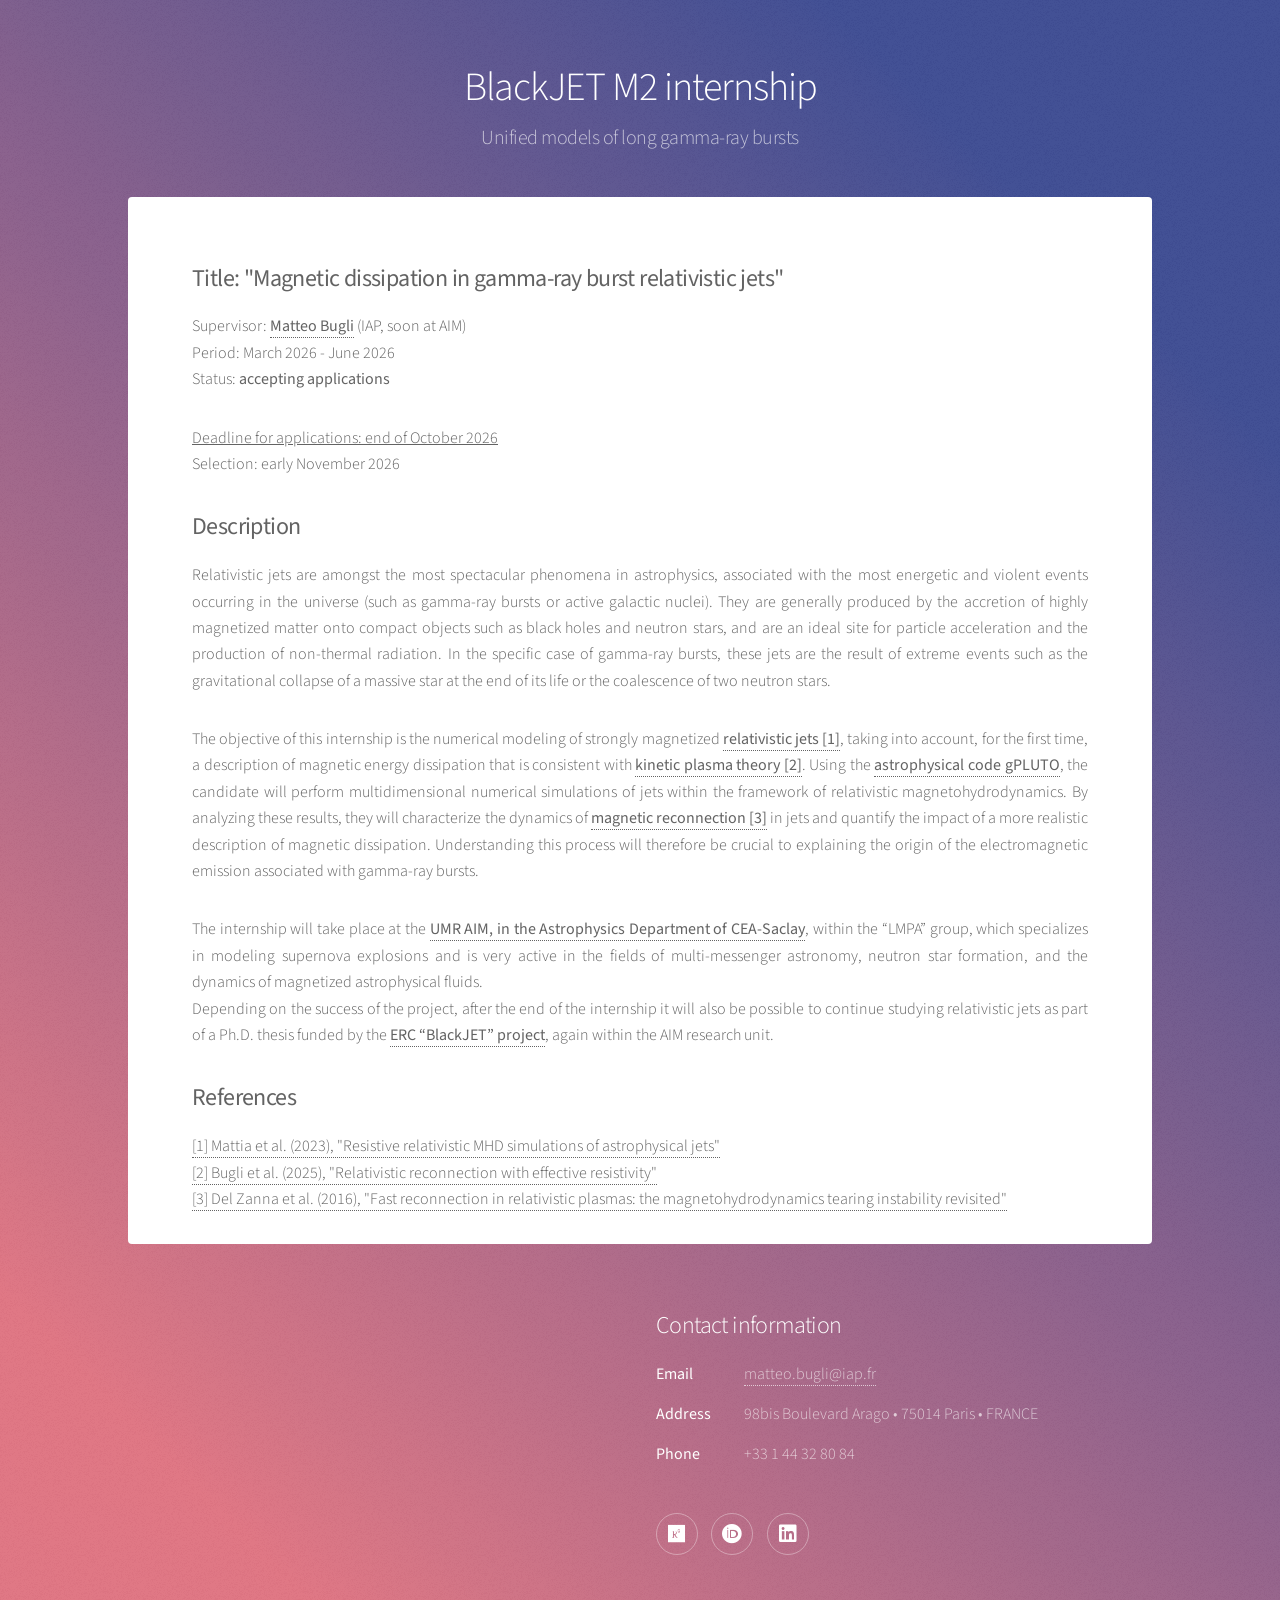
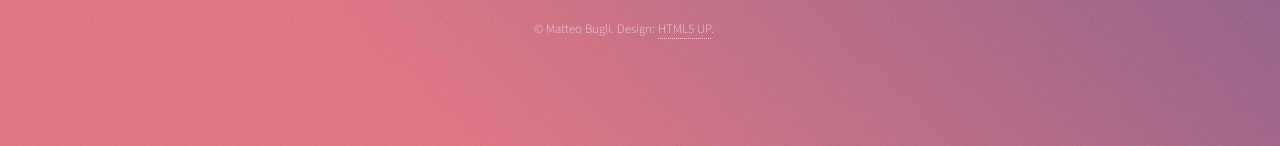
==== master-m2.html @ 0e980d84 "Fixed url typo" ====
<!DOCTYPE HTML>
<!--
	Stellar by HTML5 UP
	html5up.net | @ajlkn
	Free for personal and commercial use under the CCA 3.0 license (html5up.net/license)
-->
<html>
	<head>
		<title>BlackJET M2 internship</title>
		<meta charset="utf-8" />
		<meta name="viewport" content="width=device-width, initial-scale=1, user-scalable=no" />
		<link rel="stylesheet" href="assets/css/main.css" />
		<noscript><link rel="stylesheet" href="assets/css/noscript.css" /></noscript>
	</head>
	<body class="is-preload">

		<!-- Wrapper -->
			<div id="wrapper">

				<!-- Header -->
					<header id="header">
						<h1>BlackJET M2 internship</h1>
						<p>Unified models of long gamma-ray bursts</p>
					</header>

				<!-- Main -->
					<div id="main">

						<!-- Content -->
							<section id="content" class="main">
								<span class="image main"><img src="images/pic04.jpg" alt="" /></span>
                                <h2><b>Title: "Magnetic dissipation in gamma-ray burst relativistic jets"</b></h2>

                                <p>Supervisor: <a href="https://matteobugli.github.io"><b>Matteo Bugli</b></a> (IAP, soon at AIM)<br>
                                Period: March 2026 - June 2026<br>
                                Status: <b>accepting applications</b></p>

                                <p><u>Deadline for applications: end of October 2026</u> <br>
                                Selection: early November 2026</p>

                                <h2><b>Description</b></h2>
								<p align="justify">Relativistic jets are amongst the most spectacular phenomena in astrophysics, associated with the most energetic and violent events occurring in the universe (such as gamma-ray bursts or active galactic nuclei).
They are generally produced by the accretion of highly magnetized matter onto compact objects such as black holes and neutron stars, and are an ideal site for particle acceleration and the production of non-thermal radiation.
In the specific case of gamma-ray bursts, these jets are the result of extreme events such as the gravitational collapse of a massive star at the end of its life or the coalescence of two neutron stars.</p>
 
                                <p align="justify">The objective of this internship is the numerical modeling of strongly magnetized <a href="#references"><b>relativistic jets [1]</b></a>, taking into account, for the first time, a description of magnetic energy dissipation that is consistent with <a href="#references"><b>kinetic plasma theory [2]</b></a>.
                                Using the <a href="https://plutocode.ph.unito.it/pluto-gpu.html"><b>astrophysical code gPLUTO</b></a>, the candidate will perform multidimensional numerical simulations of jets within the framework of relativistic magnetohydrodynamics. By analyzing these results, they will characterize the dynamics of <a href="#references"><b>magnetic reconnection [3]</b></a> in jets and quantify the impact of a more realistic description of magnetic dissipation. Understanding this process will therefore be crucial to explaining the origin of the electromagnetic emission associated with gamma-ray bursts.<p>
 
                                <p align="justify"> The internship will take place at the <a href="https://irfu.cea.fr/en/dap/"><b>UMR AIM, in the Astrophysics Department of CEA-Saclay</b></a>, within the “LMPA” group, which specializes in modeling supernova explosions and is very active in the fields of multi-messenger astronomy, neutron star formation, and the dynamics of magnetized astrophysical fluids.<br>
                                Depending on the success of the project, after the end of the internship it will also be possible to continue studying relativistic jets as part of a Ph.D. thesis funded by the <a href="https://irfu.cea.fr/en/Phocea/Vie_des_labos/Ast/ast.php?id_ast=5415"><b>ERC “BlackJET” project</b></a>, again within the AIM research unit.</p>

                                <h2 id="references"><b>References</b></h2>
                                <a id="jets" href="https://www.aanda.org/articles/aa/pdf/2023/11/aa47126-23.pdf">[1] Mattia et al. (2023), "Resistive relativistic MHD simulations of astrophysical jets"</a><br>
                                <a id="plasma" href="https://www.aanda.org/articles/aa/pdf/2025/01/aa52277-24.pdf">[2] Bugli et al. (2025), "Relativistic reconnection with effective resistivity"</a><br>
                                <a id="reconnection" href="https://academic.oup.com/mnras/article/460/4/3753/2609141?login=false">[3] Del Zanna et al. (2016), "Fast reconnection in relativistic plasmas: the magnetohydrodynamics tearing instability revisited"</a><br>
							</section>


					</div>

				<!-- Footer -->
					<footer id="footer">
						<section>
						</section>
						<section>
							<h2>Contact information</h2>
							<dl class="alt">
								<dt>Email</dt>
								<dd><a href="mailto:matteo.bugli@iap.fr">matteo.bugli@iap.fr</a></dd>
								<dt>Address</dt>
								<dd> 98bis Boulevard Arago &bull; 75014 Paris &bull; FRANCE</dd>
								<dt>Phone</dt>
								<dd>+33 1 44 32 80 84</dd>
							</dl>
							<ul class="icons">
								<li><a href="https://www.researchgate.net/profile/Matteo-Bugli?ev=hdr_xprf" class="icon brands fa-researchgate alt"><span class="label">Research Gate</span></a></li>
								<li><a href="https://orcid.org/0000-0002-7834-0422" class="icon brands fa-orcid alt"><span class="label">Orcid</span></a></li>
								<li><a href="https://www.linkedin.com/in/matteo-bugli-8196713a/" class="icon brands fa-linkedin alt"><span class="label">LinkedIn</span></a></li>
							</ul>
						</section>
						<p class="copyright">&copy; Matteo Bugli. Design: <a href="https://html5up.net">HTML5 UP</a>.</p>
					</footer>

			</div>

		<!-- Scripts -->
			<script src="assets/js/jquery.min.js"></script>
			<script src="assets/js/jquery.scrollex.min.js"></script>
			<script src="assets/js/jquery.scrolly.min.js"></script>
			<script src="assets/js/browser.min.js"></script>
			<script src="assets/js/breakpoints.min.js"></script>
			<script src="assets/js/util.js"></script>
			<script src="assets/js/main.js"></script>

	</body>
</html>
---- assets/css/main.css ----
@import url(fontawesome-all.min.css);
@import 'https://fonts.googleapis.com/css?family=Source+Sans+Pro:300,400';

/*
	Stellar by HTML5 UP
	html5up.net | @ajlkn
	Free for personal and commercial use under the CCA 3.0 license (html5up.net/license)
*/

html, body, div, span, applet, object,
iframe, h1, h2, h3, h4, h5, h6, p, blockquote,
pre, a, abbr, acronym, address, big, cite,
code, del, dfn, em, img, ins, kbd, q, s, samp,
small, strike, strong, sub, sup, tt, var, b,
u, i, center, dl, dt, dd, ol, ul, li, fieldset,
form, label, legend, table, caption, tbody,
tfoot, thead, tr, th, td, article, aside,
canvas, details, embed, figure, figcaption,
footer, header, hgroup, menu, nav, output, ruby,
section, summary, time, mark, audio, video {
	margin: 0;
	padding: 0;
	border: 0;
	font-size: 100%;
	font: inherit;
	vertical-align: baseline;}

article, aside, details, figcaption, figure,
footer, header, hgroup, menu, nav, section {
	display: block;}

body {
	line-height: 1;
}

ol, ul {
	list-style: none;
}

blockquote, q {
	quotes: none;
}

	blockquote:before, blockquote:after, q:before, q:after {
		content: '';
		content: none;
	}

table {
	border-collapse: collapse;
	border-spacing: 0;
}

body {
	-webkit-text-size-adjust: none;
}

mark {
	background-color: transparent;
	color: inherit;
}

input::-moz-focus-inner {
	border: 0;
	padding: 0;
}

input, select, textarea {
	-moz-appearance: none;
	-webkit-appearance: none;
	-ms-appearance: none;
	appearance: none;
}

/* Basic */

	@-ms-viewport {
		width: device-width;
	}

	body {
		-ms-overflow-style: scrollbar;
	}

	@media screen and (max-width: 480px) {

		html, body {
			min-width: 320px;
		}

	}

	html {
		box-sizing: border-box;
	}

	*, *:before, *:after {
		box-sizing: inherit;
	}

	body {
		background-color: #935d8c;
		background-image: url("images/overlay.png"), -moz-linear-gradient(45deg, #e37682 15%, #3f4d93 85%);
		background-image: url("images/overlay.png"), -webkit-linear-gradient(45deg, #e37682 15%, #3f4d93 85%);
		background-image: url("images/overlay.png"), -ms-linear-gradient(45deg, #e37682 15%, #3f4d93 85%);
		background-image: url("images/overlay.png"), linear-gradient(45deg, #e37682 15%, #3f4d93 85%);
	}

		body.is-preload *, body.is-preload *:before, body.is-preload *:after {
			-moz-animation: none !important;
			-webkit-animation: none !important;
			-ms-animation: none !important;
			animation: none !important;
			-moz-transition: none !important;
			-webkit-transition: none !important;
			-ms-transition: none !important;
			transition: none !important;
		}

/* Type */

	body {
		background-color: #935d8c;
		color: rgba(255, 255, 255, 0.65);
	}

	body, input, select, textarea {
		font-family: "Source Sans Pro", Helvetica, sans-serif;
		font-size: 17pt;
		font-weight: 300;
		line-height: 1.65;
	}

		@media screen and (max-width: 1680px) {

			body, input, select, textarea {
				font-size: 14pt;
			}

		}

		@media screen and (max-width: 1280px) {

			body, input, select, textarea {
				font-size: 12pt;
			}

		}

		@media screen and (max-width: 360px) {

			body, input, select, textarea {
				font-size: 11pt;
			}

		}

	a {
		-moz-transition: color 0.2s ease, border-bottom 0.2s ease;
		-webkit-transition: color 0.2s ease, border-bottom 0.2s ease;
		-ms-transition: color 0.2s ease, border-bottom 0.2s ease;
		transition: color 0.2s ease, border-bottom 0.2s ease;
		text-decoration: none;
		border-bottom: dotted 1px;
		color: inherit;
	}

		a:hover {
			border-bottom-color: transparent;
		}

	strong, b {
		font-weight: 400;
	}

	em, i {
		font-style: italic;
	}

	p {
		margin: 0 0 2em 0;
	}

		p.content {
			-moz-columns: 20em 2;
			-webkit-columns: 20em 2;
			-ms-columns: 20em 2;
			columns: 20em 2;
			-moz-column-gap: 2em;
			-webkit-column-gap: 2em;
			-ms-column-gap: 2em;
			column-gap: 2em;
			text-align: justify;
		}

	h1, h2, h3, h4, h5, h6 {
		font-weight: 300;
		line-height: 1.5;
		margin: 0 0 0.7em 0;
		letter-spacing: -0.025em;
	}

		h1 a, h2 a, h3 a, h4 a, h5 a, h6 a {
			color: inherit;
			text-decoration: none;
		}

	h1 {
		font-size: 2.5em;
		line-height: 1.2;
	}

	h2 {
		font-size: 1.5em;
	}

	h3 {
		font-size: 1.25em;
	}

	h4 {
		font-size: 1.1em;
	}

	h5 {
		font-size: 0.9em;
	}

	h6 {
		font-size: 0.7em;
	}

	@media screen and (max-width: 736px) {

		h1 {
			font-size: 2em;
		}

	}

	sub {
		font-size: 0.8em;
		position: relative;
		top: 0.5em;
	}

	sup {
		font-size: 0.8em;
		position: relative;
		top: -0.5em;
	}

	blockquote {
		border-left: solid 4px;
		font-style: italic;
		margin: 0 0 2em 0;
		padding: 0.5em 0 0.5em 2em;
	}

	code {
		border-radius: 8px;
		border: solid 1px;
		font-family: "Courier New", monospace;
		font-size: 0.9em;
		margin: 0 0.25em;
		padding: 0.25em 0.65em;
	}

	pre {
		-webkit-overflow-scrolling: touch;
		font-family: "Courier New", monospace;
		font-size: 0.9em;
		margin: 0 0 2em 0;
	}

		pre code {
			display: block;
			line-height: 1.75;
			padding: 1em 1.5em;
			overflow-x: auto;
		}

	hr {
		border: 0;
		border-bottom: solid 1px;
		margin: 2em 0;
	}

		hr.major {
			margin: 3em 0;
		}

	.align-left {
		text-align: left;
	}

	.align-center {
		text-align: center;
	}

	.align-right {
		text-align: right;
	}

	input, select, textarea {
		color: #ffffff;
	}

	a:hover {
		color: #ffffff;
	}

	strong, b {
		color: #ffffff;
	}

	h1, h2, h3, h4, h5, h6 {
		color: #ffffff;
	}

	blockquote {
		border-left-color: rgba(255, 255, 255, 0.35);
	}

	code {
		background: rgba(255, 255, 255, 0.075);
		border-color: rgba(255, 255, 255, 0.35);
	}

	hr {
		border-bottom-color: rgba(255, 255, 255, 0.35);
	}

/* Row */

	.row {
		display: flex;
		flex-wrap: wrap;
		box-sizing: border-box;
		align-items: stretch;
	}

		.row > * {
			box-sizing: border-box;
		}

		.row.gtr-uniform > * > :last-child {
			margin-bottom: 0;
		}

		.row.aln-left {
			justify-content: flex-start;
		}

		.row.aln-center {
			justify-content: center;
		}

		.row.aln-right {
			justify-content: flex-end;
		}

		.row.aln-top {
			align-items: flex-start;
		}

		.row.aln-middle {
			align-items: center;
		}

		.row.aln-bottom {
			align-items: flex-end;
		}

		.row > .imp {
			order: -1;
		}

		.row > .col-1 {
			width: 8.33333%;
		}

		.row > .off-1 {
			margin-left: 8.33333%;
		}

		.row > .col-2 {
			width: 16.66667%;
		}

		.row > .off-2 {
			margin-left: 16.66667%;
		}

		.row > .col-3 {
			width: 25%;
		}

		.row > .off-3 {
			margin-left: 25%;
		}

		.row > .col-4 {
			width: 33.33333%;
		}

		.row > .off-4 {
			margin-left: 33.33333%;
		}

		.row > .col-5 {
			width: 41.66667%;
		}

		.row > .off-5 {
			margin-left: 41.66667%;
		}

		.row > .col-6 {
			width: 50%;
		}

		.row > .off-6 {
			margin-left: 50%;
		}

		.row > .col-7 {
			width: 58.33333%;
		}

		.row > .off-7 {
			margin-left: 58.33333%;
		}

		.row > .col-8 {
			width: 66.66667%;
		}

		.row > .off-8 {
			margin-left: 66.66667%;
		}

		.row > .col-9 {
			width: 75%;
		}

		.row > .off-9 {
			margin-left: 75%;
		}

		.row > .col-10 {
			width: 83.33333%;
		}

		.row > .off-10 {
			margin-left: 83.33333%;
		}

		.row > .col-11 {
			width: 91.66667%;
		}

		.row > .off-11 {
			margin-left: 91.66667%;
		}

		.row > .col-12 {
			width: 100%;
		}

		.row > .off-12 {
			margin-left: 100%;
		}

		.row.gtr-0 {
			margin-top: 0;
			margin-left: 0em;
		}

			.row.gtr-0 > * {
				padding: 0 0 0 0em;
			}

			.row.gtr-0.gtr-uniform {
				margin-top: 0em;
			}

				.row.gtr-0.gtr-uniform > * {
					padding-top: 0em;
				}

		.row.gtr-25 {
			margin-top: 0;
			margin-left: -0.375em;
		}

			.row.gtr-25 > * {
				padding: 0 0 0 0.375em;
			}

			.row.gtr-25.gtr-uniform {
				margin-top: -0.375em;
			}

				.row.gtr-25.gtr-uniform > * {
					padding-top: 0.375em;
				}

		.row.gtr-50 {
			margin-top: 0;
			margin-left: -0.75em;
		}

			.row.gtr-50 > * {
				padding: 0 0 0 0.75em;
			}

			.row.gtr-50.gtr-uniform {
				margin-top: -0.75em;
			}

				.row.gtr-50.gtr-uniform > * {
					padding-top: 0.75em;
				}

		.row {
			margin-top: 0;
			margin-left: -1.5em;
		}

			.row > * {
				padding: 0 0 0 1.5em;
			}

			.row.gtr-uniform {
				margin-top: -1.5em;
			}

				.row.gtr-uniform > * {
					padding-top: 1.5em;
				}

		.row.gtr-150 {
			margin-top: 0;
			margin-left: -2.25em;
		}

			.row.gtr-150 > * {
				padding: 0 0 0 2.25em;
			}

			.row.gtr-150.gtr-uniform {
				margin-top: -2.25em;
			}

				.row.gtr-150.gtr-uniform > * {
					padding-top: 2.25em;
				}

		.row.gtr-200 {
			margin-top: 0;
			margin-left: -3em;
		}

			.row.gtr-200 > * {
				padding: 0 0 0 3em;
			}

			.row.gtr-200.gtr-uniform {
				margin-top: -3em;
			}

				.row.gtr-200.gtr-uniform > * {
					padding-top: 3em;
				}

		@media screen and (max-width: 1680px) {

			.row {
				display: flex;
				flex-wrap: wrap;
				box-sizing: border-box;
				align-items: stretch;
			}

				.row > * {
					box-sizing: border-box;
				}

				.row.gtr-uniform > * > :last-child {
					margin-bottom: 0;
				}

				.row.aln-left {
					justify-content: flex-start;
				}

				.row.aln-center {
					justify-content: center;
				}

				.row.aln-right {
					justify-content: flex-end;
				}

				.row.aln-top {
					align-items: flex-start;
				}

				.row.aln-middle {
					align-items: center;
				}

				.row.aln-bottom {
					align-items: flex-end;
				}

				.row > .imp-xlarge {
					order: -1;
				}

				.row > .col-1-xlarge {
					width: 8.33333%;
				}

				.row > .off-1-xlarge {
					margin-left: 8.33333%;
				}

				.row > .col-2-xlarge {
					width: 16.66667%;
				}

				.row > .off-2-xlarge {
					margin-left: 16.66667%;
				}

				.row > .col-3-xlarge {
					width: 25%;
				}

				.row > .off-3-xlarge {
					margin-left: 25%;
				}

				.row > .col-4-xlarge {
					width: 33.33333%;
				}

				.row > .off-4-xlarge {
					margin-left: 33.33333%;
				}

				.row > .col-5-xlarge {
					width: 41.66667%;
				}

				.row > .off-5-xlarge {
					margin-left: 41.66667%;
				}

				.row > .col-6-xlarge {
					width: 50%;
				}

				.row > .off-6-xlarge {
					margin-left: 50%;
				}

				.row > .col-7-xlarge {
					width: 58.33333%;
				}

				.row > .off-7-xlarge {
					margin-left: 58.33333%;
				}

				.row > .col-8-xlarge {
					width: 66.66667%;
				}

				.row > .off-8-xlarge {
					margin-left: 66.66667%;
				}

				.row > .col-9-xlarge {
					width: 75%;
				}

				.row > .off-9-xlarge {
					margin-left: 75%;
				}

				.row > .col-10-xlarge {
					width: 83.33333%;
				}

				.row > .off-10-xlarge {
					margin-left: 83.33333%;
				}

				.row > .col-11-xlarge {
					width: 91.66667%;
				}

				.row > .off-11-xlarge {
					margin-left: 91.66667%;
				}

				.row > .col-12-xlarge {
					width: 100%;
				}

				.row > .off-12-xlarge {
					margin-left: 100%;
				}

				.row.gtr-0 {
					margin-top: 0;
					margin-left: 0em;
				}

					.row.gtr-0 > * {
						padding: 0 0 0 0em;
					}

					.row.gtr-0.gtr-uniform {
						margin-top: 0em;
					}

						.row.gtr-0.gtr-uniform > * {
							padding-top: 0em;
						}

				.row.gtr-25 {
					margin-top: 0;
					margin-left: -0.375em;
				}

					.row.gtr-25 > * {
						padding: 0 0 0 0.375em;
					}

					.row.gtr-25.gtr-uniform {
						margin-top: -0.375em;
					}

						.row.gtr-25.gtr-uniform > * {
							padding-top: 0.375em;
						}

				.row.gtr-50 {
					margin-top: 0;
					margin-left: -0.75em;
				}

					.row.gtr-50 > * {
						padding: 0 0 0 0.75em;
					}

					.row.gtr-50.gtr-uniform {
						margin-top: -0.75em;
					}

						.row.gtr-50.gtr-uniform > * {
							padding-top: 0.75em;
						}

				.row {
					margin-top: 0;
					margin-left: -1.5em;
				}

					.row > * {
						padding: 0 0 0 1.5em;
					}

					.row.gtr-uniform {
						margin-top: -1.5em;
					}

						.row.gtr-uniform > * {
							padding-top: 1.5em;
						}

				.row.gtr-150 {
					margin-top: 0;
					margin-left: -2.25em;
				}

					.row.gtr-150 > * {
						padding: 0 0 0 2.25em;
					}

					.row.gtr-150.gtr-uniform {
						margin-top: -2.25em;
					}

						.row.gtr-150.gtr-uniform > * {
							padding-top: 2.25em;
						}

				.row.gtr-200 {
					margin-top: 0;
					margin-left: -3em;
				}

					.row.gtr-200 > * {
						padding: 0 0 0 3em;
					}

					.row.gtr-200.gtr-uniform {
						margin-top: -3em;
					}

						.row.gtr-200.gtr-uniform > * {
							padding-top: 3em;
						}

		}

		@media screen and (max-width: 1280px) {

			.row {
				display: flex;
				flex-wrap: wrap;
				box-sizing: border-box;
				align-items: stretch;
			}

				.row > * {
					box-sizing: border-box;
				}

				.row.gtr-uniform > * > :last-child {
					margin-bottom: 0;
				}

				.row.aln-left {
					justify-content: flex-start;
				}

				.row.aln-center {
					justify-content: center;
				}

				.row.aln-right {
					justify-content: flex-end;
				}

				.row.aln-top {
					align-items: flex-start;
				}

				.row.aln-middle {
					align-items: center;
				}

				.row.aln-bottom {
					align-items: flex-end;
				}

				.row > .imp-large {
					order: -1;
				}

				.row > .col-1-large {
					width: 8.33333%;
				}

				.row > .off-1-large {
					margin-left: 8.33333%;
				}

				.row > .col-2-large {
					width: 16.66667%;
				}

				.row > .off-2-large {
					margin-left: 16.66667%;
				}

				.row > .col-3-large {
					width: 25%;
				}

				.row > .off-3-large {
					margin-left: 25%;
				}

				.row > .col-4-large {
					width: 33.33333%;
				}

				.row > .off-4-large {
					margin-left: 33.33333%;
				}

				.row > .col-5-large {
					width: 41.66667%;
				}

				.row > .off-5-large {
					margin-left: 41.66667%;
				}

				.row > .col-6-large {
					width: 50%;
				}

				.row > .off-6-large {
					margin-left: 50%;
				}

				.row > .col-7-large {
					width: 58.33333%;
				}

				.row > .off-7-large {
					margin-left: 58.33333%;
				}

				.row > .col-8-large {
					width: 66.66667%;
				}

				.row > .off-8-large {
					margin-left: 66.66667%;
				}

				.row > .col-9-large {
					width: 75%;
				}

				.row > .off-9-large {
					margin-left: 75%;
				}

				.row > .col-10-large {
					width: 83.33333%;
				}

				.row > .off-10-large {
					margin-left: 83.33333%;
				}

				.row > .col-11-large {
					width: 91.66667%;
				}

				.row > .off-11-large {
					margin-left: 91.66667%;
				}

				.row > .col-12-large {
					width: 100%;
				}

				.row > .off-12-large {
					margin-left: 100%;
				}

				.row.gtr-0 {
					margin-top: 0;
					margin-left: 0em;
				}

					.row.gtr-0 > * {
						padding: 0 0 0 0em;
					}

					.row.gtr-0.gtr-uniform {
						margin-top: 0em;
					}

						.row.gtr-0.gtr-uniform > * {
							padding-top: 0em;
						}

				.row.gtr-25 {
					margin-top: 0;
					margin-left: -0.375em;
				}

					.row.gtr-25 > * {
						padding: 0 0 0 0.375em;
					}

					.row.gtr-25.gtr-uniform {
						margin-top: -0.375em;
					}

						.row.gtr-25.gtr-uniform > * {
							padding-top: 0.375em;
						}

				.row.gtr-50 {
					margin-top: 0;
					margin-left: -0.75em;
				}

					.row.gtr-50 > * {
						padding: 0 0 0 0.75em;
					}

					.row.gtr-50.gtr-uniform {
						margin-top: -0.75em;
					}

						.row.gtr-50.gtr-uniform > * {
							padding-top: 0.75em;
						}

				.row {
					margin-top: 0;
					margin-left: -1.5em;
				}

					.row > * {
						padding: 0 0 0 1.5em;
					}

					.row.gtr-uniform {
						margin-top: -1.5em;
					}

						.row.gtr-uniform > * {
							padding-top: 1.5em;
						}

				.row.gtr-150 {
					margin-top: 0;
					margin-left: -2.25em;
				}

					.row.gtr-150 > * {
						padding: 0 0 0 2.25em;
					}

					.row.gtr-150.gtr-uniform {
						margin-top: -2.25em;
					}

						.row.gtr-150.gtr-uniform > * {
							padding-top: 2.25em;
						}

				.row.gtr-200 {
					margin-top: 0;
					margin-left: -3em;
				}

					.row.gtr-200 > * {
						padding: 0 0 0 3em;
					}

					.row.gtr-200.gtr-uniform {
						margin-top: -3em;
					}

						.row.gtr-200.gtr-uniform > * {
							padding-top: 3em;
						}

		}

		@media screen and (max-width: 980px) {

			.row {
				display: flex;
				flex-wrap: wrap;
				box-sizing: border-box;
				align-items: stretch;
			}

				.row > * {
					box-sizing: border-box;
				}

				.row.gtr-uniform > * > :last-child {
					margin-bottom: 0;
				}

				.row.aln-left {
					justify-content: flex-start;
				}

				.row.aln-center {
					justify-content: center;
				}

				.row.aln-right {
					justify-content: flex-end;
				}

				.row.aln-top {
					align-items: flex-start;
				}

				.row.aln-middle {
					align-items: center;
				}

				.row.aln-bottom {
					align-items: flex-end;
				}

				.row > .imp-medium {
					order: -1;
				}

				.row > .col-1-medium {
					width: 8.33333%;
				}

				.row > .off-1-medium {
					margin-left: 8.33333%;
				}

				.row > .col-2-medium {
					width: 16.66667%;
				}

				.row > .off-2-medium {
					margin-left: 16.66667%;
				}

				.row > .col-3-medium {
					width: 25%;
				}

				.row > .off-3-medium {
					margin-left: 25%;
				}

				.row > .col-4-medium {
					width: 33.33333%;
				}

				.row > .off-4-medium {
					margin-left: 33.33333%;
				}

				.row > .col-5-medium {
					width: 41.66667%;
				}

				.row > .off-5-medium {
					margin-left: 41.66667%;
				}

				.row > .col-6-medium {
					width: 50%;
				}

				.row > .off-6-medium {
					margin-left: 50%;
				}

				.row > .col-7-medium {
					width: 58.33333%;
				}

				.row > .off-7-medium {
					margin-left: 58.33333%;
				}

				.row > .col-8-medium {
					width: 66.66667%;
				}

				.row > .off-8-medium {
					margin-left: 66.66667%;
				}

				.row > .col-9-medium {
					width: 75%;
				}

				.row > .off-9-medium {
					margin-left: 75%;
				}

				.row > .col-10-medium {
					width: 83.33333%;
				}

				.row > .off-10-medium {
					margin-left: 83.33333%;
				}

				.row > .col-11-medium {
					width: 91.66667%;
				}

				.row > .off-11-medium {
					margin-left: 91.66667%;
				}

				.row > .col-12-medium {
					width: 100%;
				}

				.row > .off-12-medium {
					margin-left: 100%;
				}

				.row.gtr-0 {
					margin-top: 0;
					margin-left: 0em;
				}

					.row.gtr-0 > * {
						padding: 0 0 0 0em;
					}

					.row.gtr-0.gtr-uniform {
						margin-top: 0em;
					}

						.row.gtr-0.gtr-uniform > * {
							padding-top: 0em;
						}

				.row.gtr-25 {
					margin-top: 0;
					margin-left: -0.375em;
				}

					.row.gtr-25 > * {
						padding: 0 0 0 0.375em;
					}

					.row.gtr-25.gtr-uniform {
						margin-top: -0.375em;
					}

						.row.gtr-25.gtr-uniform > * {
							padding-top: 0.375em;
						}

				.row.gtr-50 {
					margin-top: 0;
					margin-left: -0.75em;
				}

					.row.gtr-50 > * {
						padding: 0 0 0 0.75em;
					}

					.row.gtr-50.gtr-uniform {
						margin-top: -0.75em;
					}

						.row.gtr-50.gtr-uniform > * {
							padding-top: 0.75em;
						}

				.row {
					margin-top: 0;
					margin-left: -1.5em;
				}

					.row > * {
						padding: 0 0 0 1.5em;
					}

					.row.gtr-uniform {
						margin-top: -1.5em;
					}

						.row.gtr-uniform > * {
							padding-top: 1.5em;
						}

				.row.gtr-150 {
					margin-top: 0;
					margin-left: -2.25em;
				}

					.row.gtr-150 > * {
						padding: 0 0 0 2.25em;
					}

					.row.gtr-150.gtr-uniform {
						margin-top: -2.25em;
					}

						.row.gtr-150.gtr-uniform > * {
							padding-top: 2.25em;
						}

				.row.gtr-200 {
					margin-top: 0;
					margin-left: -3em;
				}

					.row.gtr-200 > * {
						padding: 0 0 0 3em;
					}

					.row.gtr-200.gtr-uniform {
						margin-top: -3em;
					}

						.row.gtr-200.gtr-uniform > * {
							padding-top: 3em;
						}

		}

		@media screen and (max-width: 736px) {

			.row {
				display: flex;
				flex-wrap: wrap;
				box-sizing: border-box;
				align-items: stretch;
			}

				.row > * {
					box-sizing: border-box;
				}

				.row.gtr-uniform > * > :last-child {
					margin-bottom: 0;
				}

				.row.aln-left {
					justify-content: flex-start;
				}

				.row.aln-center {
					justify-content: center;
				}

				.row.aln-right {
					justify-content: flex-end;
				}

				.row.aln-top {
					align-items: flex-start;
				}

				.row.aln-middle {
					align-items: center;
				}

				.row.aln-bottom {
					align-items: flex-end;
				}

				.row > .imp-small {
					order: -1;
				}

				.row > .col-1-small {
					width: 8.33333%;
				}

				.row > .off-1-small {
					margin-left: 8.33333%;
				}

				.row > .col-2-small {
					width: 16.66667%;
				}

				.row > .off-2-small {
					margin-left: 16.66667%;
				}

				.row > .col-3-small {
					width: 25%;
				}

				.row > .off-3-small {
					margin-left: 25%;
				}

				.row > .col-4-small {
					width: 33.33333%;
				}

				.row > .off-4-small {
					margin-left: 33.33333%;
				}

				.row > .col-5-small {
					width: 41.66667%;
				}

				.row > .off-5-small {
					margin-left: 41.66667%;
				}

				.row > .col-6-small {
					width: 50%;
				}

				.row > .off-6-small {
					margin-left: 50%;
				}

				.row > .col-7-small {
					width: 58.33333%;
				}

				.row > .off-7-small {
					margin-left: 58.33333%;
				}

				.row > .col-8-small {
					width: 66.66667%;
				}

				.row > .off-8-small {
					margin-left: 66.66667%;
				}

				.row > .col-9-small {
					width: 75%;
				}

				.row > .off-9-small {
					margin-left: 75%;
				}

				.row > .col-10-small {
					width: 83.33333%;
				}

				.row > .off-10-small {
					margin-left: 83.33333%;
				}

				.row > .col-11-small {
					width: 91.66667%;
				}

				.row > .off-11-small {
					margin-left: 91.66667%;
				}

				.row > .col-12-small {
					width: 100%;
				}

				.row > .off-12-small {
					margin-left: 100%;
				}

				.row.gtr-0 {
					margin-top: 0;
					margin-left: 0em;
				}

					.row.gtr-0 > * {
						padding: 0 0 0 0em;
					}

					.row.gtr-0.gtr-uniform {
						margin-top: 0em;
					}

						.row.gtr-0.gtr-uniform > * {
							padding-top: 0em;
						}

				.row.gtr-25 {
					margin-top: 0;
					margin-left: -0.25em;
				}

					.row.gtr-25 > * {
						padding: 0 0 0 0.25em;
					}

					.row.gtr-25.gtr-uniform {
						margin-top: -0.25em;
					}

						.row.gtr-25.gtr-uniform > * {
							padding-top: 0.25em;
						}

				.row.gtr-50 {
					margin-top: 0;
					margin-left: -0.5em;
				}

					.row.gtr-50 > * {
						padding: 0 0 0 0.5em;
					}

					.row.gtr-50.gtr-uniform {
						margin-top: -0.5em;
					}

						.row.gtr-50.gtr-uniform > * {
							padding-top: 0.5em;
						}

				.row {
					margin-top: 0;
					margin-left: -1em;
				}

					.row > * {
						padding: 0 0 0 1em;
					}

					.row.gtr-uniform {
						margin-top: -1em;
					}

						.row.gtr-uniform > * {
							padding-top: 1em;
						}

				.row.gtr-150 {
					margin-top: 0;
					margin-left: -1.5em;
				}

					.row.gtr-150 > * {
						padding: 0 0 0 1.5em;
					}

					.row.gtr-150.gtr-uniform {
						margin-top: -1.5em;
					}

						.row.gtr-150.gtr-uniform > * {
							padding-top: 1.5em;
						}

				.row.gtr-200 {
					margin-top: 0;
					margin-left: -2em;
				}

					.row.gtr-200 > * {
						padding: 0 0 0 2em;
					}

					.row.gtr-200.gtr-uniform {
						margin-top: -2em;
					}

						.row.gtr-200.gtr-uniform > * {
							padding-top: 2em;
						}

		}

		@media screen and (max-width: 480px) {

			.row {
				display: flex;
				flex-wrap: wrap;
				box-sizing: border-box;
				align-items: stretch;
			}

				.row > * {
					box-sizing: border-box;
				}

				.row.gtr-uniform > * > :last-child {
					margin-bottom: 0;
				}

				.row.aln-left {
					justify-content: flex-start;
				}

				.row.aln-center {
					justify-content: center;
				}

				.row.aln-right {
					justify-content: flex-end;
				}

				.row.aln-top {
					align-items: flex-start;
				}

				.row.aln-middle {
					align-items: center;
				}

				.row.aln-bottom {
					align-items: flex-end;
				}

				.row > .imp-xsmall {
					order: -1;
				}

				.row > .col-1-xsmall {
					width: 8.33333%;
				}

				.row > .off-1-xsmall {
					margin-left: 8.33333%;
				}

				.row > .col-2-xsmall {
					width: 16.66667%;
				}

				.row > .off-2-xsmall {
					margin-left: 16.66667%;
				}

				.row > .col-3-xsmall {
					width: 25%;
				}

				.row > .off-3-xsmall {
					margin-left: 25%;
				}

				.row > .col-4-xsmall {
					width: 33.33333%;
				}

				.row > .off-4-xsmall {
					margin-left: 33.33333%;
				}

				.row > .col-5-xsmall {
					width: 41.66667%;
				}

				.row > .off-5-xsmall {
					margin-left: 41.66667%;
				}

				.row > .col-6-xsmall {
					width: 50%;
				}

				.row > .off-6-xsmall {
					margin-left: 50%;
				}

				.row > .col-7-xsmall {
					width: 58.33333%;
				}

				.row > .off-7-xsmall {
					margin-left: 58.33333%;
				}

				.row > .col-8-xsmall {
					width: 66.66667%;
				}

				.row > .off-8-xsmall {
					margin-left: 66.66667%;
				}

				.row > .col-9-xsmall {
					width: 75%;
				}

				.row > .off-9-xsmall {
					margin-left: 75%;
				}

				.row > .col-10-xsmall {
					width: 83.33333%;
				}

				.row > .off-10-xsmall {
					margin-left: 83.33333%;
				}

				.row > .col-11-xsmall {
					width: 91.66667%;
				}

				.row > .off-11-xsmall {
					margin-left: 91.66667%;
				}

				.row > .col-12-xsmall {
					width: 100%;
				}

				.row > .off-12-xsmall {
					margin-left: 100%;
				}

				.row.gtr-0 {
					margin-top: 0;
					margin-left: 0em;
				}

					.row.gtr-0 > * {
						padding: 0 0 0 0em;
					}

					.row.gtr-0.gtr-uniform {
						margin-top: 0em;
					}

						.row.gtr-0.gtr-uniform > * {
							padding-top: 0em;
						}

				.row.gtr-25 {
					margin-top: 0;
					margin-left: -0.3125em;
				}

					.row.gtr-25 > * {
						padding: 0 0 0 0.3125em;
					}

					.row.gtr-25.gtr-uniform {
						margin-top: -0.3125em;
					}

						.row.gtr-25.gtr-uniform > * {
							padding-top: 0.3125em;
						}

				.row.gtr-50 {
					margin-top: 0;
					margin-left: -0.625em;
				}

					.row.gtr-50 > * {
						padding: 0 0 0 0.625em;
					}

					.row.gtr-50.gtr-uniform {
						margin-top: -0.625em;
					}

						.row.gtr-50.gtr-uniform > * {
							padding-top: 0.625em;
						}

				.row {
					margin-top: 0;
					margin-left: -1.25em;
				}

					.row > * {
						padding: 0 0 0 1.25em;
					}

					.row.gtr-uniform {
						margin-top: -1.25em;
					}

						.row.gtr-uniform > * {
							padding-top: 1.25em;
						}

				.row.gtr-150 {
					margin-top: 0;
					margin-left: -1.875em;
				}

					.row.gtr-150 > * {
						padding: 0 0 0 1.875em;
					}

					.row.gtr-150.gtr-uniform {
						margin-top: -1.875em;
					}

						.row.gtr-150.gtr-uniform > * {
							padding-top: 1.875em;
						}

				.row.gtr-200 {
					margin-top: 0;
					margin-left: -2.5em;
				}

					.row.gtr-200 > * {
						padding: 0 0 0 2.5em;
					}

					.row.gtr-200.gtr-uniform {
						margin-top: -2.5em;
					}

						.row.gtr-200.gtr-uniform > * {
							padding-top: 2.5em;
						}

		}

/* Box */

	.box {
		border-radius: 8px;
		border: solid;
		margin-bottom: 2em;
		padding: 1.5em;
	}

		.box > :last-child,
		.box > :last-child > :last-child,
		.box > :last-child > :last-child > :last-child {
			margin-bottom: 0;
		}

		.box.alt {
			border: 0;
			border-radius: 0;
			padding: 0;
		}

	.box {
		border-color: rgba(255, 255, 255, 0.35);
	}

/* Button */

	input[type="submit"],
	input[type="reset"],
	input[type="button"],
	button,
	.button {
		-moz-appearance: none;
		-webkit-appearance: none;
		-ms-appearance: none;
		appearance: none;
		-moz-transition: background-color 0.2s ease-in-out, color 0.2s ease-in-out;
		-webkit-transition: background-color 0.2s ease-in-out, color 0.2s ease-in-out;
		-ms-transition: background-color 0.2s ease-in-out, color 0.2s ease-in-out;
		transition: background-color 0.2s ease-in-out, color 0.2s ease-in-out;
		border-radius: 8px;
		border: 0;
		cursor: pointer;
		display: inline-block;
		font-weight: 300;
		height: 2.75em;
		line-height: 2.75em;
		min-width: 9.25em;
		padding: 0 1.5em;
		text-align: center;
		text-decoration: none;
		white-space: nowrap;
	}

		input[type="submit"].icon,
		input[type="reset"].icon,
		input[type="button"].icon,
		button.icon,
		.button.icon {
			padding-left: 1.35em;
		}

			input[type="submit"].icon:before,
			input[type="reset"].icon:before,
			input[type="button"].icon:before,
			button.icon:before,
			.button.icon:before {
				margin-right: 0.5em;
			}

		input[type="submit"].fit,
		input[type="reset"].fit,
		input[type="button"].fit,
		button.fit,
		.button.fit {
			width: 100%;
		}

		input[type="submit"].small,
		input[type="reset"].small,
		input[type="button"].small,
		button.small,
		.button.small {
			font-size: 0.8em;
		}

		input[type="submit"].large,
		input[type="reset"].large,
		input[type="button"].large,
		button.large,
		.button.large {
			font-size: 1.35em;
		}

		input[type="submit"].disabled, input[type="submit"]:disabled,
		input[type="reset"].disabled,
		input[type="reset"]:disabled,
		input[type="button"].disabled,
		input[type="button"]:disabled,
		button.disabled,
		button:disabled,
		.button.disabled,
		.button:disabled {
			pointer-events: none;
			opacity: 0.25;
		}

		@media screen and (max-width: 736px) {

			input[type="submit"],
			input[type="reset"],
			input[type="button"],
			button,
			.button {
				min-width: 0;
			}

		}

	input[type="submit"],
	input[type="reset"],
	input[type="button"],
	button,
	.button {
		background-color: transparent;
		box-shadow: inset 0 0 0 1px rgba(255, 255, 255, 0.35);
		color: #ffffff !important;
	}

		input[type="submit"]:hover,
		input[type="reset"]:hover,
		input[type="button"]:hover,
		button:hover,
		.button:hover {
			background-color: rgba(255, 255, 255, 0.075);
		}

		input[type="submit"]:active,
		input[type="reset"]:active,
		input[type="button"]:active,
		button:active,
		.button:active {
			background-color: rgba(255, 255, 255, 0.2);
		}

		input[type="submit"].icon:before,
		input[type="reset"].icon:before,
		input[type="button"].icon:before,
		button.icon:before,
		.button.icon:before {
			color: rgba(255, 255, 255, 0.5);
		}

		input[type="submit"].primary,
		input[type="reset"].primary,
		input[type="button"].primary,
		button.primary,
		.button.primary {
			background-color: #8cc9f0;
			color: #ffffff !important;
			box-shadow: none;
		}

			input[type="submit"].primary:hover,
			input[type="reset"].primary:hover,
			input[type="button"].primary:hover,
			button.primary:hover,
			.button.primary:hover {
				background-color: #9acff2;
			}

			input[type="submit"].primary:active,
			input[type="reset"].primary:active,
			input[type="button"].primary:active,
			button.primary:active,
			.button.primary:active {
				background-color: #7ec3ee;
			}

			input[type="submit"].primary.icon:before,
			input[type="reset"].primary.icon:before,
			input[type="button"].primary.icon:before,
			button.primary.icon:before,
			.button.primary.icon:before {
				color: #ffffff !important;
			}

/* Form */

	form {
		margin: 0 0 2em 0;
	}

	label {
		display: block;
		font-size: 0.9em;
		font-weight: 400;
		margin: 0 0 1em 0;
	}

	input[type="text"],
	input[type="password"],
	input[type="email"],
	select,
	textarea {
		-moz-appearance: none;
		-webkit-appearance: none;
		-ms-appearance: none;
		appearance: none;
		border-radius: 8px;
		border: solid 1px;
		color: inherit;
		display: block;
		outline: 0;
		padding: 0 1em;
		text-decoration: none;
		width: 100%;
	}

		input[type="text"]:invalid,
		input[type="password"]:invalid,
		input[type="email"]:invalid,
		select:invalid,
		textarea:invalid {
			box-shadow: none;
		}

	select {
		background-size: 1.25rem;
		background-repeat: no-repeat;
		background-position: calc(100% - 1rem) center;
		height: 2.75em;
		padding-right: 2.75em;
		text-overflow: ellipsis;
	}

		select:focus::-ms-value {
			background-color: transparent;
		}

		select::-ms-expand {
			display: none;
		}

	input[type="text"],
	input[type="password"],
	input[type="email"],
	select {
		height: 2.75em;
	}

	textarea {
		padding: 0.75em 1em;
	}

	input[type="checkbox"],
	input[type="radio"] {
		-moz-appearance: none;
		-webkit-appearance: none;
		-ms-appearance: none;
		appearance: none;
		display: block;
		float: left;
		margin-right: -2em;
		opacity: 0;
		width: 1em;
		z-index: -1;
	}

		input[type="checkbox"] + label,
		input[type="radio"] + label {
			text-decoration: none;
			cursor: pointer;
			display: inline-block;
			font-size: 1em;
			font-weight: 300;
			padding-left: 2.4em;
			padding-right: 0.75em;
			position: relative;
		}

			input[type="checkbox"] + label:before,
			input[type="radio"] + label:before {
				-moz-osx-font-smoothing: grayscale;
				-webkit-font-smoothing: antialiased;
				display: inline-block;
				font-style: normal;
				font-variant: normal;
				text-rendering: auto;
				line-height: 1;
				text-transform: none !important;
				font-family: 'Font Awesome 5 Free';
				font-weight: 900;
			}

			input[type="checkbox"] + label:before,
			input[type="radio"] + label:before {
				border-radius: 8px;
				border: solid 1px;
				content: '';
				display: inline-block;
				font-size: 0.8em;
				height: 2.0625em;
				left: 0;
				line-height: 2.0625em;
				position: absolute;
				text-align: center;
				top: 0;
				width: 2.0625em;
			}

		input[type="checkbox"]:checked + label:before,
		input[type="radio"]:checked + label:before {
			content: '\f00c';
		}

	input[type="checkbox"] + label:before {
		border-radius: 8px;
	}

	input[type="radio"] + label:before {
		border-radius: 100%;
	}

	::-webkit-input-placeholder {
		opacity: 1.0;
	}

	:-moz-placeholder {
		opacity: 1.0;
	}

	::-moz-placeholder {
		opacity: 1.0;
	}

	:-ms-input-placeholder {
		opacity: 1.0;
	}

	label {
		color: #ffffff;
	}

	input[type="text"],
	input[type="password"],
	input[type="email"],
	select,
	textarea {
		background-color: rgba(255, 255, 255, 0.075);
		border-color: rgba(255, 255, 255, 0.35);
	}

		input[type="text"]:focus,
		input[type="password"]:focus,
		input[type="email"]:focus,
		select:focus,
		textarea:focus {
			border-color: #8cc9f0;
			box-shadow: 0 0 0 1px #8cc9f0;
		}

	select {
		background-image: url("data:image/svg+xml;charset=utf8,%3Csvg xmlns='http://www.w3.org/2000/svg' width='40' height='40' preserveAspectRatio='none' viewBox='0 0 40 40'%3E%3Cpath d='M9.4,12.3l10.4,10.4l10.4-10.4c0.2-0.2,0.5-0.4,0.9-0.4c0.3,0,0.6,0.1,0.9,0.4l3.3,3.3c0.2,0.2,0.4,0.5,0.4,0.9 c0,0.4-0.1,0.6-0.4,0.9L20.7,31.9c-0.2,0.2-0.5,0.4-0.9,0.4c-0.3,0-0.6-0.1-0.9-0.4L4.3,17.3c-0.2-0.2-0.4-0.5-0.4-0.9 c0-0.4,0.1-0.6,0.4-0.9l3.3-3.3c0.2-0.2,0.5-0.4,0.9-0.4S9.1,12.1,9.4,12.3z' fill='rgba(255, 255, 255, 0.35)' /%3E%3C/svg%3E");
	}

		select option {
			color: #ffffff;
			background: #935d8c;
		}

	input[type="checkbox"] + label,
	input[type="radio"] + label {
		color: rgba(255, 255, 255, 0.65);
	}

		input[type="checkbox"] + label:before,
		input[type="radio"] + label:before {
			background: rgba(255, 255, 255, 0.075);
			border-color: rgba(255, 255, 255, 0.35);
		}

	input[type="checkbox"]:checked + label:before,
	input[type="radio"]:checked + label:before {
		background-color: #ffffff;
		border-color: #ffffff;
		color: #935d8c;
	}

	input[type="checkbox"]:focus + label:before,
	input[type="radio"]:focus + label:before {
		border-color: #8cc9f0;
		box-shadow: 0 0 0 1px #8cc9f0;
	}

	::-webkit-input-placeholder {
		color: rgba(255, 255, 255, 0.5) !important;
	}

	:-moz-placeholder {
		color: rgba(255, 255, 255, 0.5) !important;
	}

	::-moz-placeholder {
		color: rgba(255, 255, 255, 0.5) !important;
	}

	:-ms-input-placeholder {
		color: rgba(255, 255, 255, 0.5) !important;
	}

	.formerize-placeholder {
		color: rgba(255, 255, 255, 0.5) !important;
	}

/* Icon */

	.icon {
		text-decoration: none;
		-moz-transition: background-color 0.2s ease-in-out, color 0.2s ease-in-out;
		-webkit-transition: background-color 0.2s ease-in-out, color 0.2s ease-in-out;
		-ms-transition: background-color 0.2s ease-in-out, color 0.2s ease-in-out;
		transition: background-color 0.2s ease-in-out, color 0.2s ease-in-out;
		border-bottom: none;
		position: relative;
	}

		.icon:before {
			-moz-osx-font-smoothing: grayscale;
			-webkit-font-smoothing: antialiased;
			display: inline-block;
			font-style: normal;
			font-variant: normal;
			text-rendering: auto;
			line-height: 1;
			text-transform: none !important;
			font-family: 'Font Awesome 5 Free';
			font-weight: 400;
		}

		.icon > .label {
			display: none;
		}

		.icon:before {
			line-height: solid;
		}

		/* .icon.solid:before { */
		/* 	font-weight: 900; */
		/* } */

		.icon.brands:before {
			font-family: 'Font Awesome 5 Brands';
		}

		.icon.major {
			border: solid 1px;
			display: inline-block;
			border-radius: 100%;
			padding: 0.65em;
			margin: 0 0 1em 0;
			cursor: default;
		}

			.icon.major:before {
				display: inline-block;
				font-size: 6.25rem;
				width: 2.25em;
				height: 2.25em;
				line-height: 2.2em;
				border-radius: 100%;
				border: solid 1px;
				text-align: center;
			}

		.icon.alt {
			display: inline-block;
			border: solid 1px;
			border-radius: 100%;
		}

			.icon.alt:before {
				display: block;
				font-size: 1.25em;
				width: 2em;
				height: 2em;
				text-align: center;
				line-height: 2em;
			}

		.icon.style1 {
			color: #efa8b0;
		}

		.icon.style2 {
			color: #c79cc8;
		}

		.icon.style3 {
			color: #a89cc8;
		}

		.icon.style4 {
			color: #9bb2e1;
		}

		.icon.style5 {
			color: #8cc9f0;
		}

		@media screen and (max-width: 1680px) {

			.icon.major:before {
				font-size: 5.5rem;
			}

		}

		@media screen and (max-width: 1280px) {

			.icon.major:before {
				font-size: 4.75rem;
			}

		}

		@media screen and (max-width: 736px) {

			.icon.major {
				margin: 0 0 1.5em 0;
				padding: 0.35em;
			}

				.icon.major:before {
					font-size: 3.5rem;
				}

		}

	.icon.major {
		border-color: rgba(255, 255, 255, 0.35);
	}

		.icon.major:before {
			border-color: rgba(255, 255, 255, 0.35);
		}

	.icon.alt {
		border-color: rgba(255, 255, 255, 0.35);
		color: #ffffff;
	}

		.icon.alt:hover {
			background-color: rgba(255, 255, 255, 0.075);
		}

		.icon.alt:active {
			background-color: rgba(255, 255, 255, 0.2);
		}

/* Image */

	.image {
		border-radius: 8px;
		border: 0;
		display: inline-block;
		position: relative;
	}

		.image img {
			border-radius: 8px;
			display: block;
		}

		.image.left, .image.right {
			max-width: 40%;
		}

			.image.left img, .image.right img {
				width: 100%;
			}

		.image.left {
			float: left;
			margin: 0 1.5em 1em 0;
			top: 0.25em;
		}

		.image.right {
			float: right;
			margin: 0 0 1em 1.5em;
			top: 0.25em;
		}

		.image.fit {
			display: block;
			margin: 0 0 2em 0;
			width: 100%;
		}

			.image.fit img {
				width: 100%;
			}

		.image.main {
			display: block;
			margin: 0 0 3em 0;
			width: 100%;
		}

			.image.main img {
				width: 100%;
			}

/* List */

	ol {
		list-style: decimal;
		margin: 0 0 2em 0;
		padding-left: 1.25em;
	}

		ol li {
			padding-left: 0.25em;
		}

	ul {
		list-style: disc;
		margin: 0 0 2em 0;
		padding-left: 1em;
	}

		ul li {
			padding-left: 0.5em;
		}

		ul.alt {
			list-style: none;
			padding-left: 0;
		}

			ul.alt li {
				border-top: solid 1px;
				padding: 0.5em 0;
			}

				ul.alt li:first-child {
					border-top: 0;
					padding-top: 0;
				}

	dl {
		margin: 0 0 2em 0;
	}

		dl dt {
			display: block;
			font-weight: 400;
			margin: 0 0 1em 0;
		}

		dl dd {
			margin-left: 2em;
		}

		dl.alt dt {
			display: block;
			width: 3em;
			margin: 0;
			clear: left;
			float: left;
		}

		dl.alt dd {
			margin: 0 0 0.85em 5.5em;
		}

		dl.alt:after {
			content: '';
			display: block;
			clear: both;
		}

	ul.alt li {
		border-top-color: rgba(255, 255, 255, 0.35);
	}

	dl dt {
		color: #ffffff;
	}

/* Actions */

	ul.actions {
		display: -moz-flex;
		display: -webkit-flex;
		display: -ms-flex;
		display: flex;
		cursor: default;
		list-style: none;
		margin-left: -1em;
		padding-left: 0;
	}

		ul.actions li {
			padding: 0 0 0 1em;
			vertical-align: middle;
		}

		ul.actions.special {
			-moz-justify-content: center;
			-webkit-justify-content: center;
			-ms-justify-content: center;
			justify-content: center;
			width: 100%;
			margin-left: 0;
		}

			ul.actions.special li:first-child {
				padding-left: 0;
			}

		ul.actions.stacked {
			-moz-flex-direction: column;
			-webkit-flex-direction: column;
			-ms-flex-direction: column;
			flex-direction: column;
			margin-left: 0;
		}

			ul.actions.stacked li {
				padding: 1.3em 0 0 0;
			}

				ul.actions.stacked li:first-child {
					padding-top: 0;
				}

		ul.actions.fit {
			width: calc(100% + 1em);
		}

			ul.actions.fit li {
				-moz-flex-grow: 1;
				-webkit-flex-grow: 1;
				-ms-flex-grow: 1;
				flex-grow: 1;
				-moz-flex-shrink: 1;
				-webkit-flex-shrink: 1;
				-ms-flex-shrink: 1;
				flex-shrink: 1;
				width: 100%;
			}

				ul.actions.fit li > * {
					width: 100%;
				}

			ul.actions.fit.stacked {
				width: 100%;
			}

		@media screen and (max-width: 480px) {

			ul.actions:not(.fixed) {
				-moz-flex-direction: column;
				-webkit-flex-direction: column;
				-ms-flex-direction: column;
				flex-direction: column;
				margin-left: 0;
				width: 100% !important;
			}

				ul.actions:not(.fixed) li {
					-moz-flex-grow: 1;
					-webkit-flex-grow: 1;
					-ms-flex-grow: 1;
					flex-grow: 1;
					-moz-flex-shrink: 1;
					-webkit-flex-shrink: 1;
					-ms-flex-shrink: 1;
					flex-shrink: 1;
					padding: 1em 0 0 0;
					text-align: center;
					width: 100%;
				}

					ul.actions:not(.fixed) li > * {
						width: 100%;
					}

					ul.actions:not(.fixed) li:first-child {
						padding-top: 0;
					}

					ul.actions:not(.fixed) li input[type="submit"],
					ul.actions:not(.fixed) li input[type="reset"],
					ul.actions:not(.fixed) li input[type="button"],
					ul.actions:not(.fixed) li button,
					ul.actions:not(.fixed) li .button {
						width: 100%;
					}

						ul.actions:not(.fixed) li input[type="submit"].icon:before,
						ul.actions:not(.fixed) li input[type="reset"].icon:before,
						ul.actions:not(.fixed) li input[type="button"].icon:before,
						ul.actions:not(.fixed) li button.icon:before,
						ul.actions:not(.fixed) li .button.icon:before {
							margin-left: -0.5rem;
						}

		}

/* Icons */

	ul.icons {
		cursor: default;
		list-style: none;
		padding-left: 0;
	}

		ul.icons li {
			display: inline-block;
			padding: 0 0.65em 0 0;
		}

			ul.icons li:last-child {
				padding-right: 0 !important;
			}

/* Section/Article */

	section.special, article.special {
		text-align: center;
	}

	header.major {
		margin-bottom: 3em;
	}

		header.major h2 {
			font-size: 2em;
		}

			header.major h2:after {
				display: block;
				content: '';
				width: 3.25em;
				height: 2px;
				margin: 0.7em 0 1em 0;
				border-radius: 2px;
			}

				section.special header.major h2:after, article.special header.major h2:after {
					margin-left: auto;
					margin-right: auto;
				}

		header.major p {
			font-size: 1.25em;
			letter-spacing: -0.025em;
		}

		header.major.special {
			text-align: center;
		}

			header.major.special h2:after {
				margin-left: auto;
				margin-right: auto;
			}

	footer.major {
		margin-top: 3em;
	}

	@media screen and (max-width: 736px) {

		header.major {
			margin-bottom: 0;
		}

			header.major h2 {
				font-size: 1.5em;
			}

			header.major p {
				font-size: 1em;
				letter-spacing: 0;
			}

				header.major p br {
					display: none;
				}

		footer.major {
			margin-top: 0;
		}

	}

	header.major h2:after {
		background-color: rgba(255, 255, 255, 0.35);
	}

/* Table */

	.table-wrapper {
		-webkit-overflow-scrolling: touch;
		overflow-x: auto;
	}

	table {
		margin: 0 0 2em 0;
		width: 100%;
	}

		table tbody tr {
			border: solid 1px;
			border-left: 0;
			border-right: 0;
		}

		table td {
			padding: 0.75em 0.75em;
		}

		table th {
			font-size: 0.9em;
			font-weight: 400;
			padding: 0 0.75em 0.75em 0.75em;
			text-align: left;
		}

		table thead {
			border-bottom: solid 2px;
		}

		table tfoot {
			border-top: solid 2px;
		}

		table.alt {
			border-collapse: separate;
		}

			table.alt tbody tr td {
				border: solid 1px;
				border-left-width: 0;
				border-top-width: 0;
			}

				table.alt tbody tr td:first-child {
					border-left-width: 1px;
				}

			table.alt tbody tr:first-child td {
				border-top-width: 1px;
			}

			table.alt thead {
				border-bottom: 0;
			}

			table.alt tfoot {
				border-top: 0;
			}

	table tbody tr {
		border-color: rgba(255, 255, 255, 0.35);
	}

		table tbody tr:nth-child(2n + 1) {
			background-color: rgba(255, 255, 255, 0.075);
		}

	table th {
		color: #ffffff;
	}

	table thead {
		border-bottom-color: rgba(255, 255, 255, 0.35);
	}

	table tfoot {
		border-top-color: rgba(255, 255, 255, 0.35);
	}

	table.alt tbody tr td {
		border-color: rgba(255, 255, 255, 0.35);
	}

/* Features */

	.features {
		display: -moz-flex;
		display: -webkit-flex;
		display: -ms-flex;
		display: flex;
		-moz-flex-wrap: wrap;
		-webkit-flex-wrap: wrap;
		-ms-flex-wrap: wrap;
		flex-wrap: wrap;
		-moz-justify-content: center;
		-webkit-justify-content: center;
		-ms-justify-content: center;
		justify-content: center;
		width: calc(100% + 2em);
		margin: 0 0 3em -2em;
		padding: 0;
		list-style: none;
	}

		.features li {
			width: calc(33.33333% - 2em);
			margin-left: 2em;
			margin-top: 3em;
			padding: 0;
		}

			.features li:nth-child(1), .features li:nth-child(2), .features li:nth-child(3) {
				margin-top: 0;
			}

			.features li > :last-child {
				margin-bottom: 0;
			}

		@media screen and (max-width: 980px) {

			.features li {
				width: calc(50% - 2em);
			}

				.features li:nth-child(3) {
					margin-top: 3em;
				}

		}

		@media screen and (max-width: 736px) {

			.features {
				width: 100%;
				margin: 0 0 2em 0;
			}

				.features li {
					width: 100%;
					margin-left: 0;
					margin-top: 2em;
				}

					.features li:nth-child(2), .features li:nth-child(3) {
						margin-top: 2em;
					}

		}

/* Statistics */

	.statistics {
		display: -moz-flex;
		display: -webkit-flex;
		display: -ms-flex;
		display: flex;
		width: 100%;
		margin: 0 0 3em 0;
		padding: 0;
		list-style: none;
		cursor: default;
	}

		.statistics li {
			-moz-flex: 1;
			-webkit-flex: 1;
			-ms-flex: 1;
			flex: 1;
			padding: 1.5em;
			color: #ffffff;
			text-align: center;
		}

			.statistics li.style1 {
				background-color: #efa8b0;
			}

			.statistics li.style2 {
				background-color: #c79cc8;
			}

			.statistics li.style3 {
				background-color: #a89cc8;
			}

			.statistics li.style4 {
				background-color: #9bb2e1;
			}

			.statistics li.style5 {
				background-color: #8cc9f0;
			}

			.statistics li strong, .statistics li b {
				display: block;
				font-size: 2em;
				line-height: 1.1;
				color: inherit !important;
				font-weight: 300;
				letter-spacing: -0.025em;
			}

			.statistics li:first-child {
				border-top-left-radius: 8px;
				border-bottom-left-radius: 8px;
			}

			.statistics li:last-child {
				border-top-right-radius: 8px;
				border-bottom-right-radius: 8px;
			}

			.statistics li .icon {
				display: inline-block;
			}

				.statistics li .icon:before {
					font-size: 2.75rem;
					line-height: 1.3;
				}

		@media screen and (max-width: 980px) {

			.statistics li strong, .statistics li b {
				font-size: 1.5em;
			}

		}

		@media screen and (max-width: 736px) {

			.statistics {
				display: block;
				width: 20em;
				max-width: 100%;
				margin: 0 auto 2em auto;
			}

				.statistics li:first-child {
					border-bottom-left-radius: 0;
					border-top-right-radius: 8px;
				}

				.statistics li:last-child {
					border-top-right-radius: 0;
					border-bottom-left-radius: 8px;
				}

				.statistics li .icon:before {
					font-size: 3.75rem;
				}

				.statistics li strong, .statistics li b {
					font-size: 2.5em;
				}

		}

/* Spotlight */

	.spotlight {
		display: -moz-flex;
		display: -webkit-flex;
		display: -ms-flex;
		display: flex;
		-moz-align-items: center;
		-webkit-align-items: center;
		-ms-align-items: center;
		align-items: center;
		margin: 0 0 2em 0;
	}

		.spotlight .content {
			-moz-flex: 1;
			-webkit-flex: 1;
			-ms-flex: 1;
			flex: 1;
		}

			.spotlight .content > :last-child {
				margin-bottom: 0;
			}

			.spotlight .content header.major {
				margin: 0 0 2em 0;
			}

		.spotlight .image {
			display: inline-block;
			margin-left: 4em;
			padding: 0.65em;
			border-radius: 100%;
			border: solid 1px;
		}

			.spotlight .image img {
				display: block;
				border-radius: 100%;
				width: 16em;
			}

		@media screen and (max-width: 980px) {

			.spotlight {
				-moz-flex-direction: column-reverse;
				-webkit-flex-direction: column-reverse;
				-ms-flex-direction: column-reverse;
				flex-direction: column-reverse;
				text-align: center;
			}

				.spotlight .content {
					-moz-flex: 0 1 auto;
					-webkit-flex: 0 1 auto;
					-ms-flex: 0 1 auto;
					flex: 0 1 auto;
					width: 100%;
				}

					.spotlight .content header.major h2:after {
						margin-left: auto;
						margin-right: auto;
					}

					.spotlight .content .actions {
						-moz-justify-content: center;
						-webkit-justify-content: center;
						-ms-justify-content: center;
						justify-content: center;
						width: calc(100% + 1em);
					}

				.spotlight .image {
					-moz-flex: 0 1 auto;
					-webkit-flex: 0 1 auto;
					-ms-flex: 0 1 auto;
					flex: 0 1 auto;
					margin-left: 0;
					margin-bottom: 2em;
				}

		}

		@media screen and (max-width: 736px) {

			.spotlight .image {
				padding: 0.35em;
			}

				.spotlight .image img {
					width: 12em;
				}

		}

	.spotlight .image {
		border-color: rgba(255, 255, 255, 0.35);
	}

/* Header */

	#header {
		padding: 5em 5em 1em 5em ;
		text-align: center;
	}

		#header h1 {
			margin: 0 0 0.25em 0;
		}

		#header p {
			font-size: 1.25em;
			letter-spacing: -0.025em;
		}

		#header.alt {
			padding: 2em 5em 0em 5em ;
		}

			#header.alt h1 {
				font-size: 4.25em;
			}

			#header.alt > * {
				-moz-transition: opacity 3s ease;
				-webkit-transition: opacity 3s ease;
				-ms-transition: opacity 3s ease;
				transition: opacity 3s ease;
				-moz-transition-delay: 0.5s;
				-webkit-transition-delay: 0.5s;
				-ms-transition-delay: 0.5s;
				transition-delay: 0.5s;
				opacity: 1;
			}

			#header.alt .logo {
				-moz-transition: opacity 3.25s ease, -moz-transform 3.5s ease;
				-webkit-transition: opacity 3.25s ease, -webkit-transform 3.5s ease;
				-ms-transition: opacity 3.25s ease, -ms-transform 3.5s ease;
				transition: opacity 3.25s ease, transform 3.5s ease;
				-moz-transition-delay: 0s;
				-webkit-transition-delay: 0s;
				-ms-transition-delay: 0s;
				transition-delay: 0s;
				display: block;
				margin: 0 0 1.5em 0;
				/* max-width: 75%; */
                /* border-radius: 50%; */
			}

                /* #header.alt .logo .image-cropper { */
                /*     width: 100px; */
                /*     height: 100px; */
                /*     position: relative; */
                /*     overflow: hidden; */
                /*     border-radius: 50%; */
                /* } */

				#header.alt .logo img {
					display: block;
					margin: 0 auto;
					max-width: 100%;
				}

				/* #header.alt .logo img.rounded { */
                    /* object-fit: cover; */
                    /* border-radius: 50%; */
				/* 	height: 100px; */
				/* 	width: 700px; */
				/* } */

		@media screen and (max-width: 1280px) {

			#header {
				padding: 4em 4em 0.1em 4em ;
			}

				#header.alt {
					padding: 6em 4em 3em 4em ;
				}

		}

		@media screen and (max-width: 980px) {

			#header {
				padding: 4em 3em 0.1em 3em ;
			}

				#header.alt {
					padding: 5em 3em 2em 3em ;
				}

		}

		@media screen and (max-width: 736px) {

			#header {
				padding: 3em 2em 0.1em 2em ;
			}

				#header p {
					font-size: 1em;
					letter-spacing: 0;
				}

					#header p br {
						display: none;
					}

				#header.alt {
					padding: 4em 2em 1em 2em ;
				}

					#header.alt h1 {
						font-size: 2.5em;
					}

		}

		@media screen and (max-width: 480px) {

			#header {
				padding: 3em 1.5em 0.1em 1.5em ;
			}

				#header.alt {
					padding: 4em 1.5em 1em 1.5em ;
				}

		}

		@media screen and (max-width: 360px) {

			#header {
				padding: 2.5em 1em 0.1em 1em ;
			}

				#header.alt {
					padding: 3.5em 1em 0.5em 1em ;
				}

		}

		body.is-preload #header.alt > * {
			opacity: 0;
		}

		body.is-preload #header.alt .logo {
			-moz-transform: scale(0.0) rotate(360deg);
			-webkit-transform: scale(0.0) rotate(360deg);
			-ms-transform: scale(0.0) rotate(360deg);
			transform: scale(0.00) rotate(360deg);
		}

/* Nav */

	#nav {
		-moz-transition: background-color 0.2s ease, border-top-left-radius 0.2s ease, border-top-right-radius 0.2s ease, padding 0.2s ease;
		-webkit-transition: background-color 0.2s ease, border-top-left-radius 0.2s ease, border-top-right-radius 0.2s ease, padding 0.2s ease;
		-ms-transition: background-color 0.2s ease, border-top-left-radius 0.2s ease, border-top-right-radius 0.2s ease, padding 0.2s ease;
		transition: background-color 0.2s ease, border-top-left-radius 0.2s ease, border-top-right-radius 0.2s ease, padding 0.2s ease;
		background-color: #ffffff;
		color: #636363;
		position: absolute;
		width: 64em;
		max-width: calc(100% - 4em);
		padding: 1em;
		background-color: #f7f7f7;
		border-top-left-radius: 0.25em;
		border-top-right-radius: 0.25em;
		cursor: default;
		text-align: center;
	}

		#nav input, #nav select, #nav textarea {
			color: #636363;
		}

		#nav a:hover {
			color: #636363;
		}

		#nav strong, #nav b {
			color: #636363;
		}

		#nav h1, #nav h2, #nav h3, #nav h4, #nav h5, #nav h6 {
			color: #636363;
		}

		#nav blockquote {
			border-left-color: #dddddd;
		}

		#nav code {
			background: rgba(222, 222, 222, 0.25);
			border-color: #dddddd;
		}

		#nav hr {
			border-bottom-color: #dddddd;
		}

		#nav + #main {
			padding-top: 4.25em;
		}

		#nav ul {
			margin: 0;
			padding: 0;
			list-style: none;
		}

			#nav ul li {
				-moz-transition: margin 0.2s ease;
				-webkit-transition: margin 0.2s ease;
				-ms-transition: margin 0.2s ease;
				transition: margin 0.2s ease;
				display: inline-block;
				margin: 0 0.35em;
				padding: 0;
				vertical-align: middle;
			}

				#nav ul li a {
					-moz-transition: font-size 0.2s ease;
					-webkit-transition: font-size 0.2s ease;
					-ms-transition: font-size 0.2s ease;
					transition: font-size 0.2s ease;
					display: inline-block;
					height: 2.25em;
					line-height: 2.25em;
					padding: 0 1.25em;
					border: 0;
					border-radius: 8px;
					box-shadow: inset 0 0 0 1px transparent;
				}

					#nav ul li a:hover {
						background-color: rgba(222, 222, 222, 0.25);
					}

					#nav ul li a.active {
						background-color: #ffffff;
						box-shadow: none;
					}

		#nav.alt {
			position: fixed;
			top: 0;
			padding: 0.5em 1em;
			background-color: rgba(247, 247, 247, 0.95);
			border-top-left-radius: 0;
			border-top-right-radius: 0;
			z-index: 10000;
		}

			#nav.alt ul li {
				margin: 0 0.175em;
			}

				#nav.alt ul li a {
					font-size: 0.9em;
				}

		@media screen and (max-width: 736px) {

			#nav {
				display: none;
			}

				#nav + #main {
					padding-top: 0;
				}

		}

/* Main */

	#main {
		background-color: #ffffff;
		color: #636363;
		border-radius: 0.25em;
	}

		#main input, #main select, #main textarea {
			color: #636363;
		}

		#main a:hover {
			color: #636363;
		}

		#main strong, #main b {
			color: #636363;
		}

		#main h1, #main h2, #main h3, #main h4, #main h5, #main h6 {
			color: #636363;
		}

		#main blockquote {
			border-left-color: #dddddd;
		}

		#main code {
			background: rgba(222, 222, 222, 0.25);
			border-color: #dddddd;
		}

		#main hr {
			border-bottom-color: #dddddd;
		}

		#main .box {
			border-color: #dddddd;
		}

		#main input[type="submit"],
		#main input[type="reset"],
		#main input[type="button"],
		#main button,
		#main .button {
			background-color: transparent;
			box-shadow: inset 0 0 0 1px #dddddd;
			color: #636363 !important;
		}

			#main input[type="submit"]:hover,
			#main input[type="reset"]:hover,
			#main input[type="button"]:hover,
			#main button:hover,
			#main .button:hover {
				background-color: rgba(222, 222, 222, 0.25);
			}

			#main input[type="submit"]:active,
			#main input[type="reset"]:active,
			#main input[type="button"]:active,
			#main button:active,
			#main .button:active {
				background-color: rgba(222, 222, 222, 0.5);
			}

			#main input[type="submit"].icon:before,
			#main input[type="reset"].icon:before,
			#main input[type="button"].icon:before,
			#main button.icon:before,
			#main .button.icon:before {
				color: rgba(99, 99, 99, 0.25);
			}

			#main input[type="submit"].primary,
			#main input[type="reset"].primary,
			#main input[type="button"].primary,
			#main button.primary,
			#main .button.primary {
				background-color: #8cc9f0;
				color: #ffffff !important;
				box-shadow: none;
			}

				#main input[type="submit"].primary:hover,
				#main input[type="reset"].primary:hover,
				#main input[type="button"].primary:hover,
				#main button.primary:hover,
				#main .button.primary:hover {
					background-color: #9acff2;
				}

				#main input[type="submit"].primary:active,
				#main input[type="reset"].primary:active,
				#main input[type="button"].primary:active,
				#main button.primary:active,
				#main .button.primary:active {
					background-color: #7ec3ee;
				}

				#main input[type="submit"].primary.icon:before,
				#main input[type="reset"].primary.icon:before,
				#main input[type="button"].primary.icon:before,
				#main button.primary.icon:before,
				#main .button.primary.icon:before {
					color: #ffffff !important;
				}

		#main label {
			color: #636363;
		}

		#main input[type="text"],
		#main input[type="password"],
		#main input[type="email"],
		#main select,
		#main textarea {
			background-color: rgba(222, 222, 222, 0.25);
			border-color: #dddddd;
		}

			#main input[type="text"]:focus,
			#main input[type="password"]:focus,
			#main input[type="email"]:focus,
			#main select:focus,
			#main textarea:focus {
				border-color: #8cc9f0;
				box-shadow: 0 0 0 1px #8cc9f0;
			}

		#main select {
			background-image: url("data:image/svg+xml;charset=utf8,%3Csvg xmlns='http://www.w3.org/2000/svg' width='40' height='40' preserveAspectRatio='none' viewBox='0 0 40 40'%3E%3Cpath d='M9.4,12.3l10.4,10.4l10.4-10.4c0.2-0.2,0.5-0.4,0.9-0.4c0.3,0,0.6,0.1,0.9,0.4l3.3,3.3c0.2,0.2,0.4,0.5,0.4,0.9 c0,0.4-0.1,0.6-0.4,0.9L20.7,31.9c-0.2,0.2-0.5,0.4-0.9,0.4c-0.3,0-0.6-0.1-0.9-0.4L4.3,17.3c-0.2-0.2-0.4-0.5-0.4-0.9 c0-0.4,0.1-0.6,0.4-0.9l3.3-3.3c0.2-0.2,0.5-0.4,0.9-0.4S9.1,12.1,9.4,12.3z' fill='%23dddddd' /%3E%3C/svg%3E");
		}

			#main select option {
				color: #636363;
				background: #ffffff;
			}

		#main input[type="checkbox"] + label,
		#main input[type="radio"] + label {
			color: #636363;
		}

			#main input[type="checkbox"] + label:before,
			#main input[type="radio"] + label:before {
				background: rgba(222, 222, 222, 0.25);
				border-color: #dddddd;
			}

		#main input[type="checkbox"]:checked + label:before,
		#main input[type="radio"]:checked + label:before {
			background-color: #636363;
			border-color: #636363;
			color: #ffffff;
		}

		#main input[type="checkbox"]:focus + label:before,
		#main input[type="radio"]:focus + label:before {
			border-color: #8cc9f0;
			box-shadow: 0 0 0 1px #8cc9f0;
		}

		#main ::-webkit-input-placeholder {
			color: rgba(99, 99, 99, 0.25) !important;
		}

		#main :-moz-placeholder {
			color: rgba(99, 99, 99, 0.25) !important;
		}

		#main ::-moz-placeholder {
			color: rgba(99, 99, 99, 0.25) !important;
		}

		#main :-ms-input-placeholder {
			color: rgba(99, 99, 99, 0.25) !important;
		}

		#main .formerize-placeholder {
			color: rgba(99, 99, 99, 0.25) !important;
		}

		#main .icon.major {
			border-color: #dddddd;
		}

			#main .icon.major:before {
				border-color: #dddddd;
			}

		#main .icon.alt {
			border-color: #dddddd;
			color: #636363;
		}

			#main .icon.alt:hover {
				background-color: rgba(222, 222, 222, 0.25);
			}

			#main .icon.alt:active {
				background-color: rgba(222, 222, 222, 0.5);
			}

		#main ul.alt li {
			border-top-color: #dddddd;
		}

		#main dl dt {
			color: #636363;
		}

		#main header.major h2:after {
			background-color: #dddddd;
			background-image: -moz-linear-gradient(90deg, #efa8b0, #a89cc8, #8cc9f0);
			background-image: -webkit-linear-gradient(90deg, #efa8b0, #a89cc8, #8cc9f0);
			background-image: -ms-linear-gradient(90deg, #efa8b0, #a89cc8, #8cc9f0);
			background-image: linear-gradient(90deg, #efa8b0, #a89cc8, #8cc9f0);
		}

		#main table tbody tr {
			border-color: #dddddd;
		}

			#main table tbody tr:nth-child(2n + 1) {
				background-color: rgba(222, 222, 222, 0.25);
			}

		#main table th {
			color: #636363;
		}

		#main table thead {
			border-bottom-color: #dddddd;
		}

		#main table tfoot {
			border-top-color: #dddddd;
		}

		#main table.alt tbody tr td {
			border-color: #dddddd;
		}

		#main .spotlight .image {
			border-color: #dddddd;
		}

		#main > .main {
			padding: 5em 5em 3em 5em ;
			border-top: solid 1px #dddddd;
		}

			#main > .main:first-child {
				border-top: 0;
			}

			#main > .main > .image.main:first-child {
				margin: -5em 0 5em -5em;
				width: calc(100% + 10em);
				border-top-right-radius: 0.25em;
				border-top-left-radius: 0.25em;
				border-bottom-right-radius: 0;
				border-bottom-left-radius: 0;
			}

				#main > .main > .image.main:first-child img {
					border-top-right-radius: 0.25em;
					border-top-left-radius: 0.25em;
					border-bottom-right-radius: 0;
					border-bottom-left-radius: 0;
				}

		@media screen and (max-width: 1280px) {

			#main > .main {
				padding: 4em 4em 2em 4em ;
			}

				#main > .main > .image.main:first-child {
					margin: -4em 0 4em -4em;
					width: calc(100% + 8em);
				}

		}

		@media screen and (max-width: 980px) {

			#main > .main {
				padding: 4em 3em 2em 3em ;
			}

				#main > .main > .image.main:first-child {
					margin: -4em 0 4em -3em;
					width: calc(100% + 6em);
				}

		}

		@media screen and (max-width: 736px) {

			#main > .main {
				padding: 3em 2em 1em 2em ;
			}

				#main > .main > .image.main:first-child {
					margin: -3em 0 2em -2em;
					width: calc(100% + 4em);
				}

		}

		@media screen and (max-width: 480px) {

			#main > .main {
				padding: 3em 1.5em 1em 1.5em ;
			}

				#main > .main > .image.main:first-child {
					margin: -3em 0 1.5em -1.5em;
					width: calc(100% + 3em);
				}

		}

		@media screen and (max-width: 360px) {

			#main {
				border-radius: 0;
			}

				#main > .main {
					padding: 2.5em 1em 0.5em 1em ;
				}

					#main > .main > .image.main:first-child {
						margin: -2.5em 0 1.5em -1em;
						width: calc(100% + 2em);
						border-radius: 0;
					}

						#main > .main > .image.main:first-child img {
							border-radius: 0;
						}

		}

/* Footer */

	#footer {
		display: -moz-flex;
		display: -webkit-flex;
		display: -ms-flex;
		display: flex;
		-moz-flex-wrap: wrap;
		-webkit-flex-wrap: wrap;
		-ms-flex-wrap: wrap;
		flex-wrap: wrap;
		padding: 5em 5em 3em 5em ;
		width: calc(100% + 2em);
		margin: 0 0 3em -2em;
	}

		#footer > * {
			width: calc(50% - 2em);
			margin-left: 2em;
		}

		#footer .copyright {
			width: 100%;
			margin: 2.5em 0 2em 0;
			font-size: 0.8em;
			text-align: center;
		}

		@media screen and (max-width: 1280px) {

			#footer {
				padding: 4em 4em 2em 4em ;
			}

		}

		@media screen and (max-width: 980px) {

			#footer {
				padding: 4em 3em 2em 3em ;
				display: block;
				margin: 0 0 3em 0;
				width: 100%;
			}

				#footer > * {
					width: 100%;
					margin-left: 0;
					margin-bottom: 3em;
				}

				#footer .copyright {
					text-align: left;
				}

		}

		@media screen and (max-width: 736px) {

			#footer {
				padding: 3em 2em 1em 2em ;
			}

		}

		@media screen and (max-width: 480px) {

			#footer {
				padding: 3em 1.5em 1em 1.5em ;
			}

		}

		@media screen and (max-width: 480px) {

			#footer {
				padding: 2.5em 1em 0.5em 1em ;
			}

		}

/* Wrapper */

	#wrapper {
		width: 64em;
		max-width: calc(100% - 4em);
		margin: 0 auto;
	}

		@media screen and (max-width: 480px) {

			#wrapper {
				max-width: calc(100% - 2em);
			}

		}

		@media screen and (max-width: 360px) {

			#wrapper {
				max-width: 100%;
			}

		}
---- assets/css/noscript.css ----
/*
	Stellar by HTML5 UP
	html5up.net | @ajlkn
	Free for personal and commercial use under the CCA 3.0 license (html5up.net/license)
*/

/* Header */

	body.is-preload #header.alt > * {
		opacity: 1;
	}

	body.is-preload #header.alt .logo {
		-moz-transform: none;
		-webkit-transform: none;
		-ms-transform: none;
		transform: none;
	}
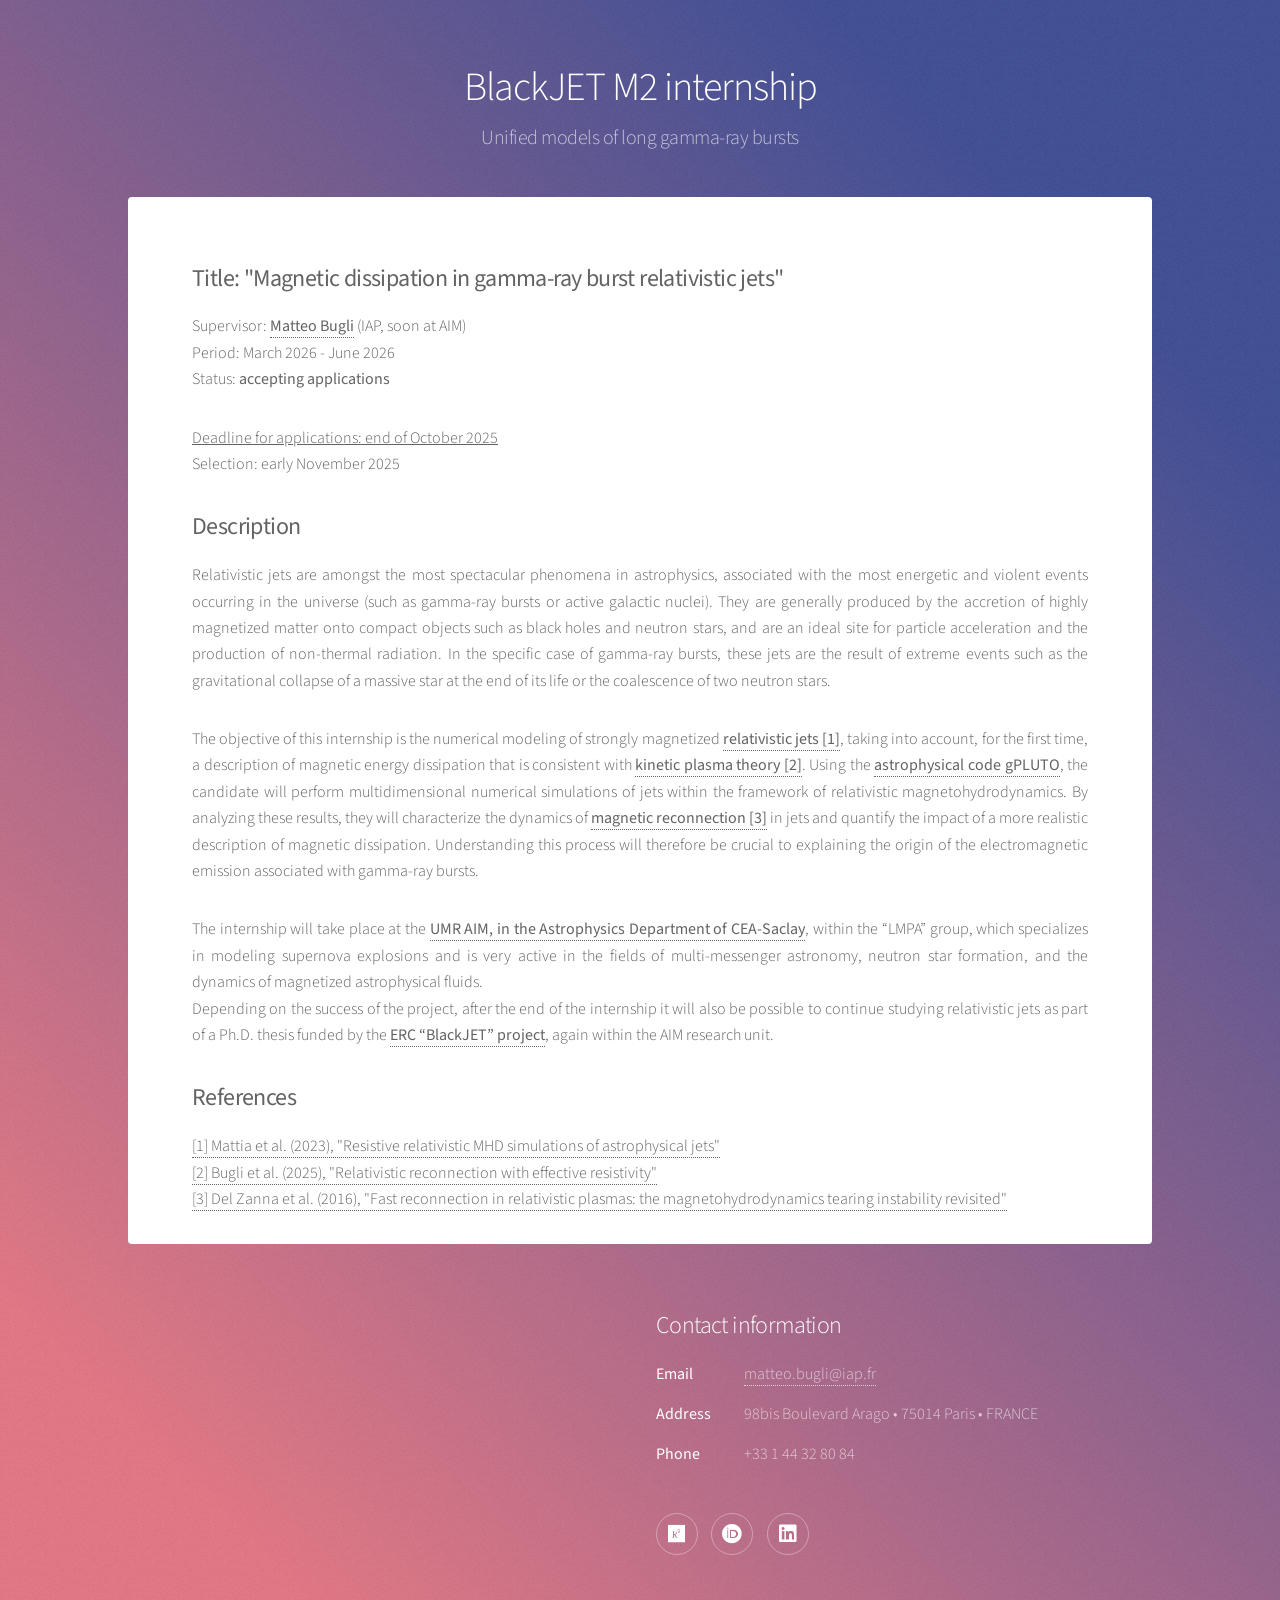
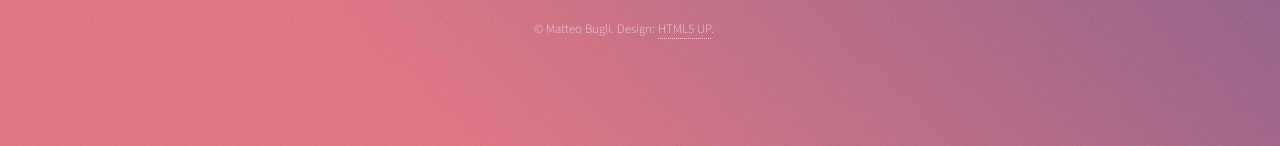
==== commit a8f7c2a5: "Fixed date typo" ====
--- a/master-m2.html
+++ b/master-m2.html
@@ -35,8 +35,8 @@
                                 Period: March 2026 - June 2026<br>
                                 Status: <b>accepting applications</b></p>
 
-                                <p><u>Deadline for applications: end of October 2026</u> <br>
-                                Selection: early November 2026</p>
+                                <p><u>Deadline for applications: end of October 2025</u> <br>
+                                Selection: early November 2025</p>
 
                                 <h2><b>Description</b></h2>
 								<p align="justify">Relativistic jets are amongst the most spectacular phenomena in astrophysics, associated with the most energetic and violent events occurring in the universe (such as gamma-ray bursts or active galactic nuclei).
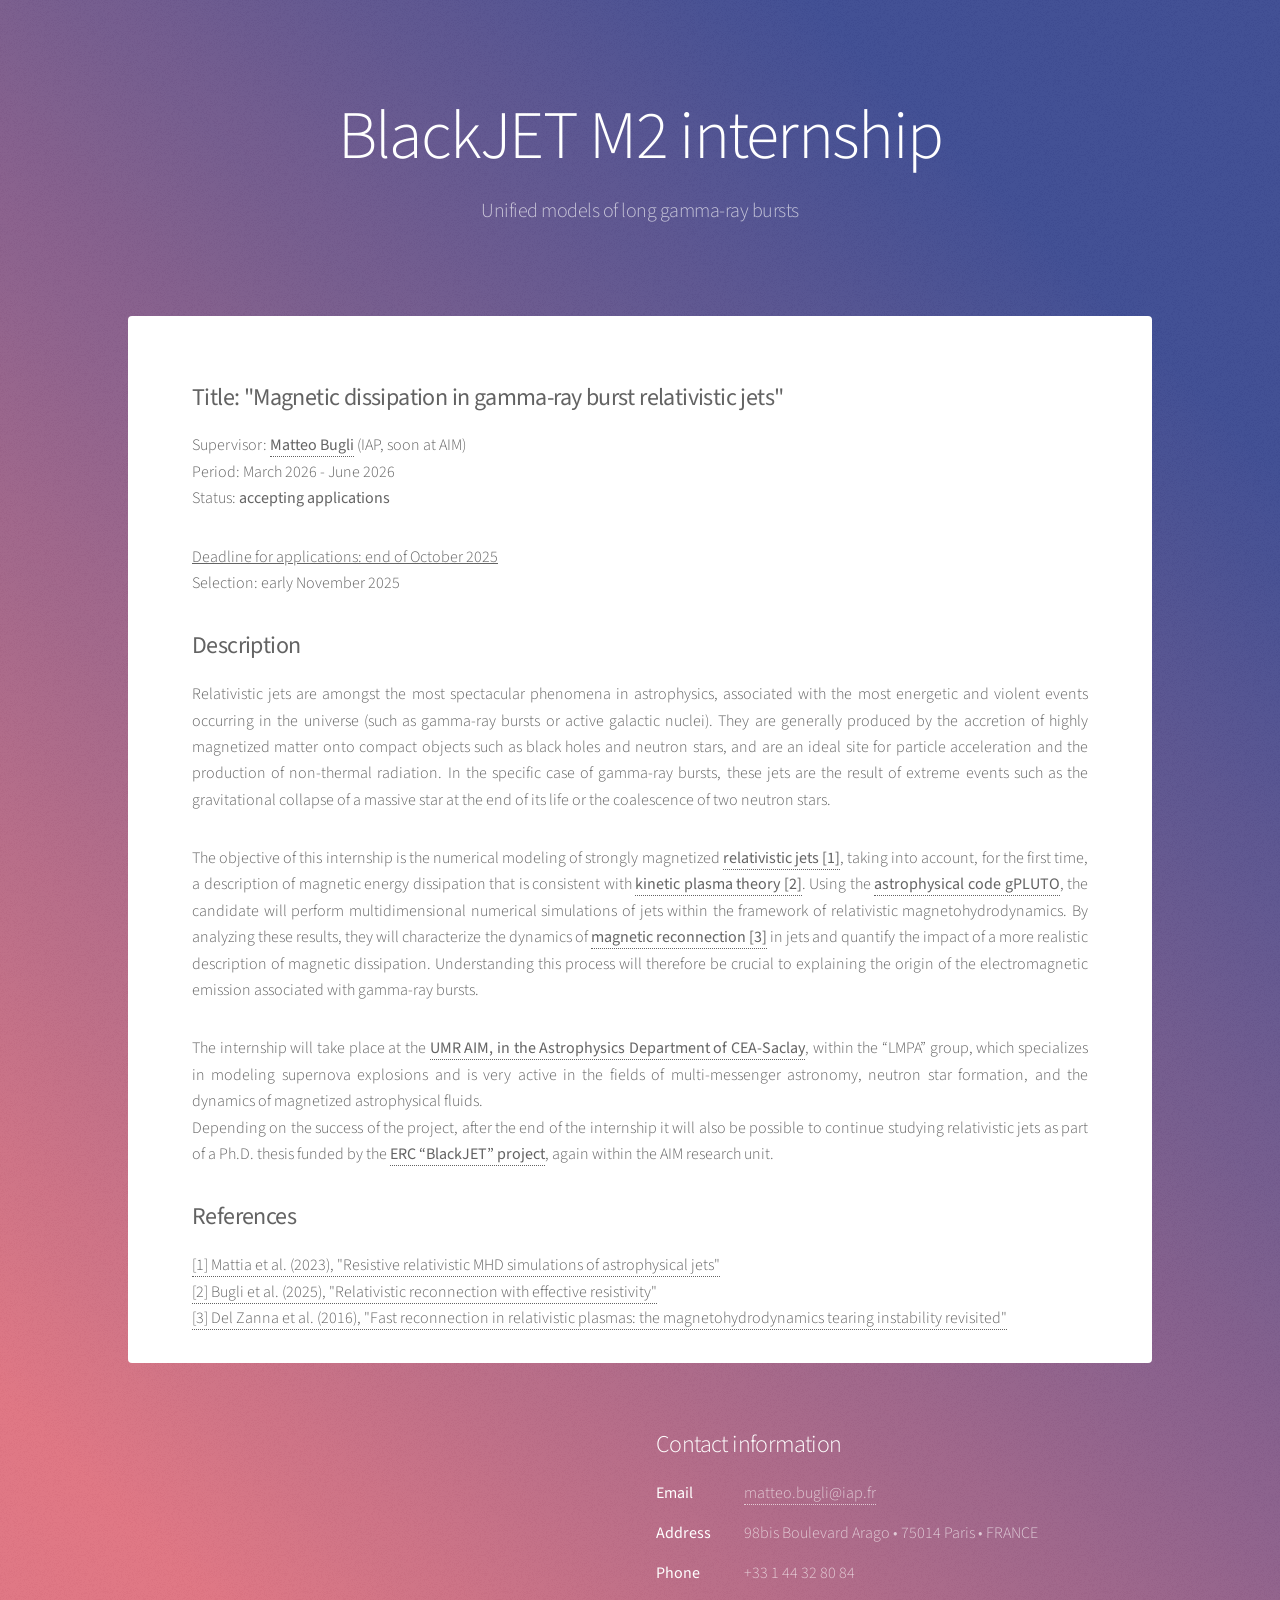
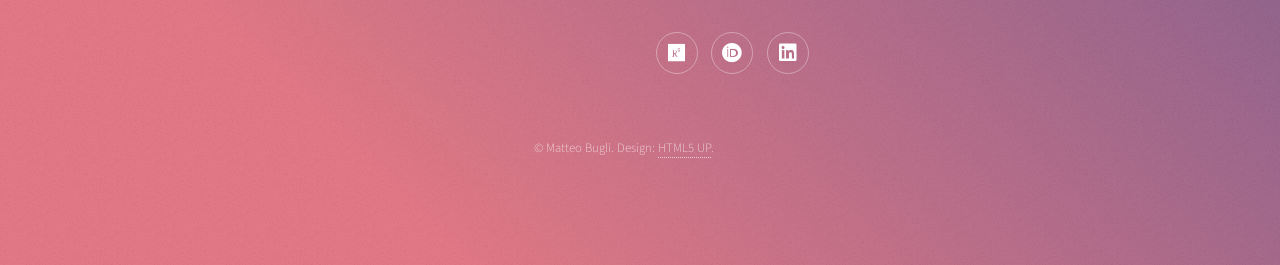
==== commit 30918b8b: "Added title transition" ====
--- a/master-m2.html
+++ b/master-m2.html
@@ -18,7 +18,7 @@
 			<div id="wrapper">
 
 				<!-- Header -->
-					<header id="header">
+					<header id="header" class="alt">
 						<h1>BlackJET M2 internship</h1>
 						<p>Unified models of long gamma-ray bursts</p>
 					</header>
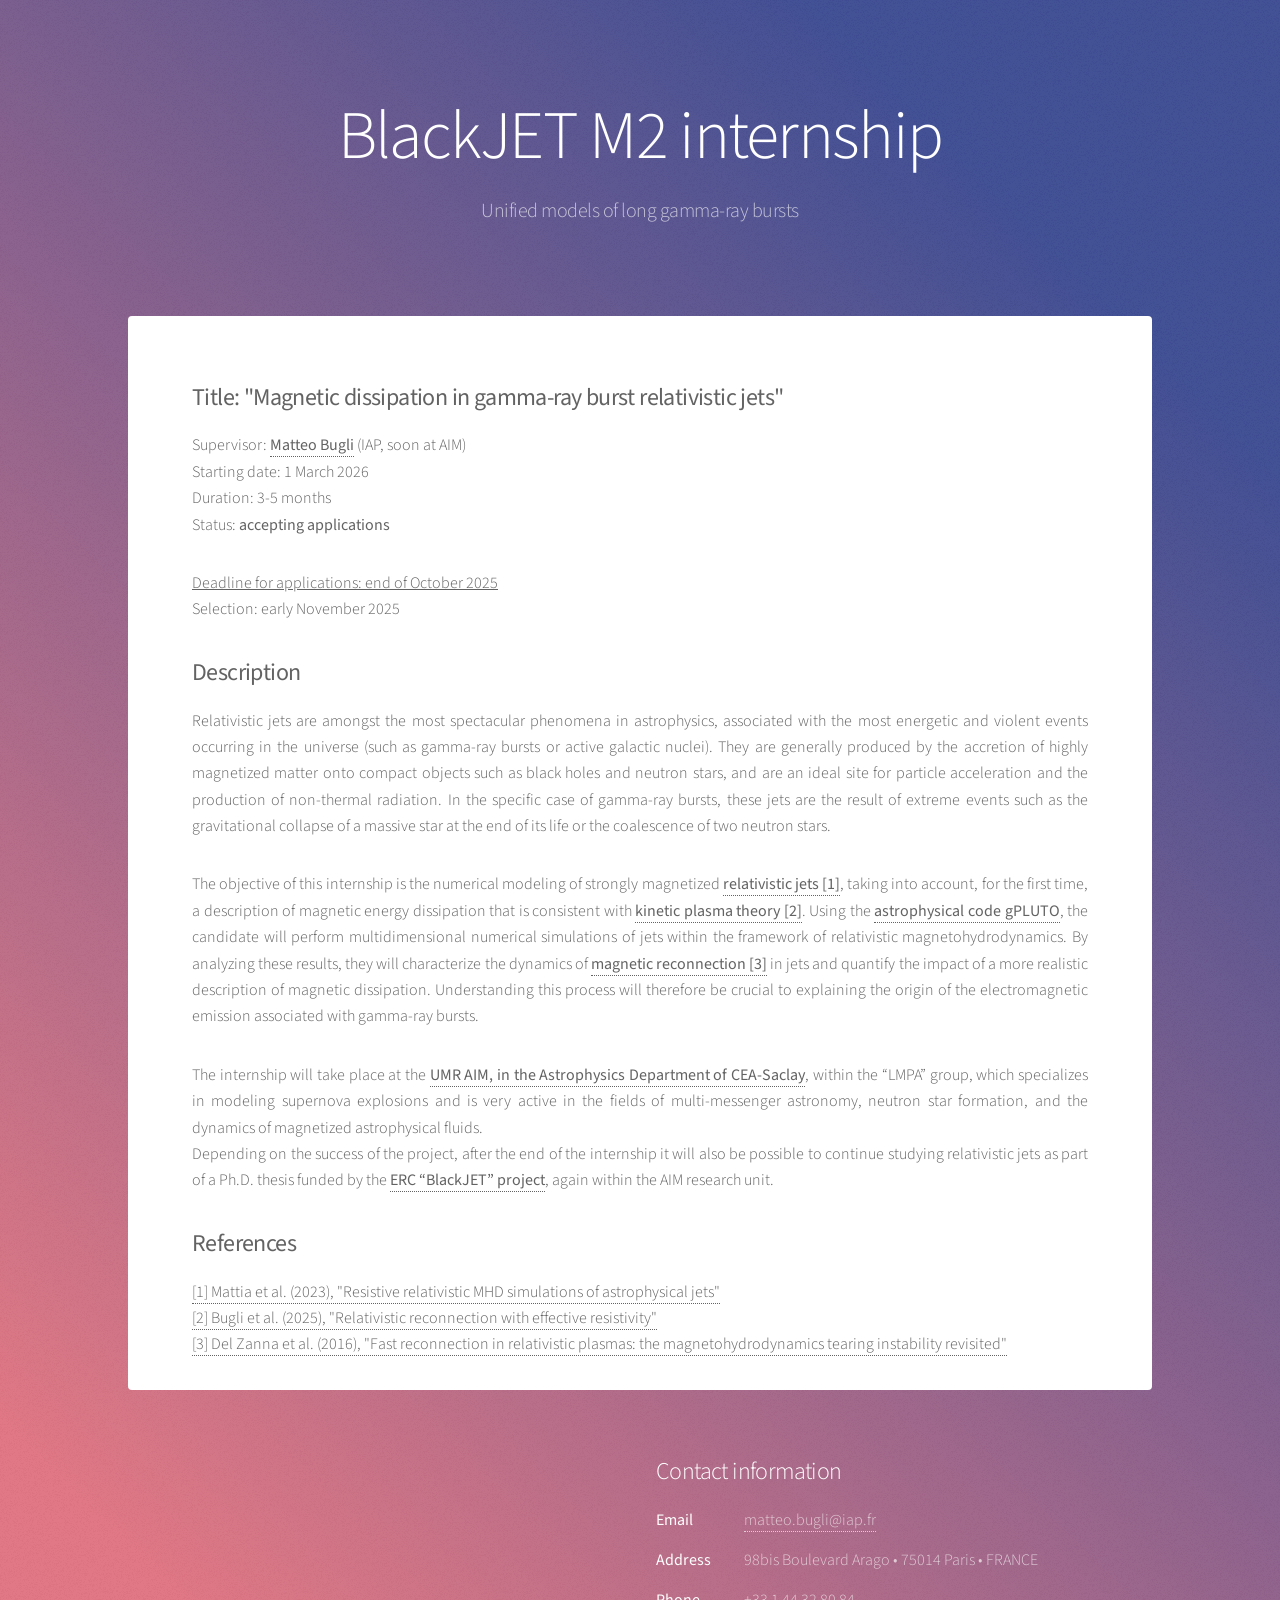
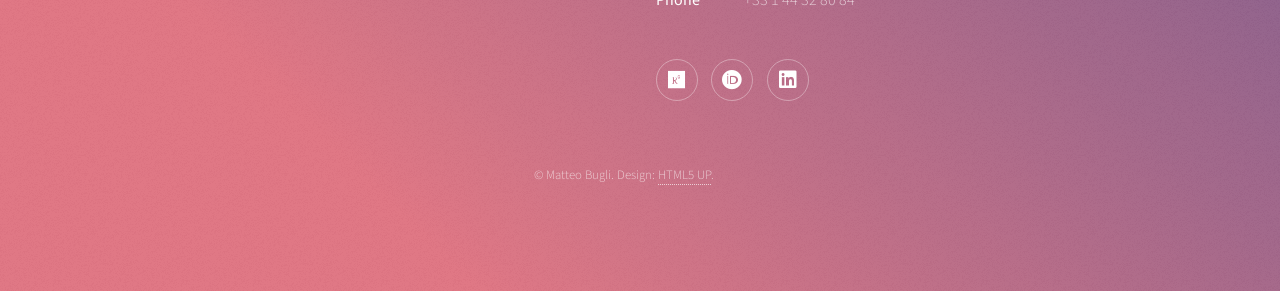
==== commit 8d27929e: "Added news tab" ====
--- a/master-m2.html
+++ b/master-m2.html
@@ -32,7 +32,8 @@
                                 <h2><b>Title: "Magnetic dissipation in gamma-ray burst relativistic jets"</b></h2>
 
                                 <p>Supervisor: <a href="https://matteobugli.github.io"><b>Matteo Bugli</b></a> (IAP, soon at AIM)<br>
-                                Period: March 2026 - June 2026<br>
+                                Starting date: 1 March 2026<br>
+                                Duration: 3-5 months<br>
                                 Status: <b>accepting applications</b></p>
 
                                 <p><u>Deadline for applications: end of October 2025</u> <br>
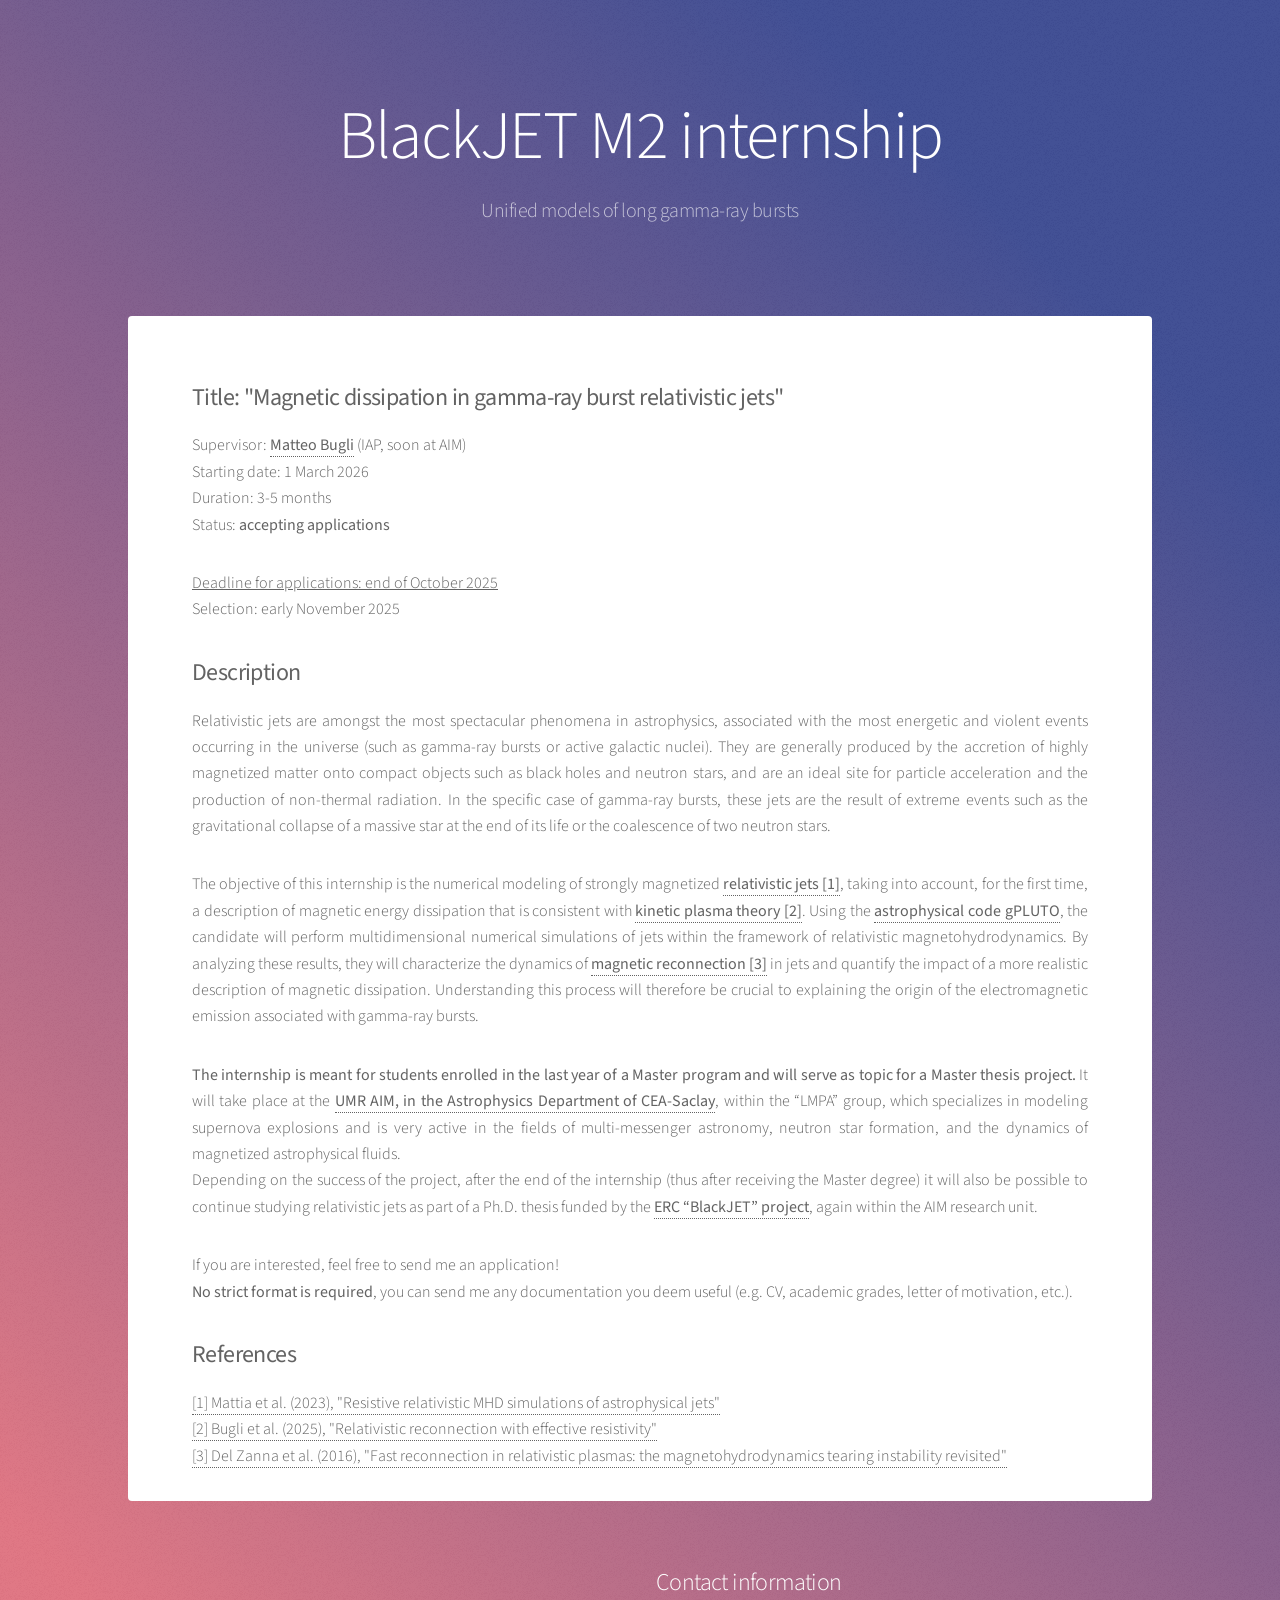
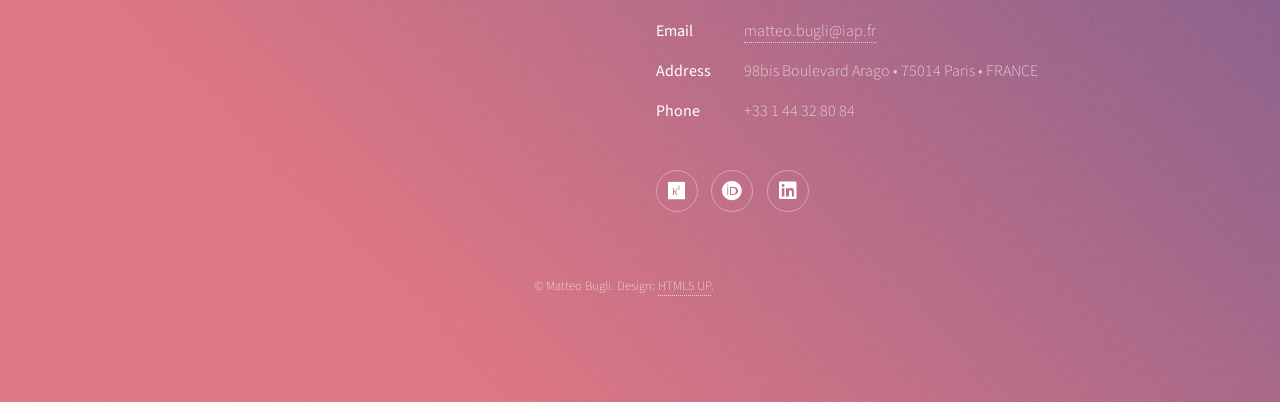
==== commit 85f91090: "Added more details to M2 stage page" ====
--- a/master-m2.html
+++ b/master-m2.html
@@ -47,8 +47,13 @@
                                 <p align="justify">The objective of this internship is the numerical modeling of strongly magnetized <a href="#references"><b>relativistic jets [1]</b></a>, taking into account, for the first time, a description of magnetic energy dissipation that is consistent with <a href="#references"><b>kinetic plasma theory [2]</b></a>.
                                 Using the <a href="https://plutocode.ph.unito.it/pluto-gpu.html"><b>astrophysical code gPLUTO</b></a>, the candidate will perform multidimensional numerical simulations of jets within the framework of relativistic magnetohydrodynamics. By analyzing these results, they will characterize the dynamics of <a href="#references"><b>magnetic reconnection [3]</b></a> in jets and quantify the impact of a more realistic description of magnetic dissipation. Understanding this process will therefore be crucial to explaining the origin of the electromagnetic emission associated with gamma-ray bursts.<p>
  
-                                <p align="justify"> The internship will take place at the <a href="https://irfu.cea.fr/en/dap/"><b>UMR AIM, in the Astrophysics Department of CEA-Saclay</b></a>, within the “LMPA” group, which specializes in modeling supernova explosions and is very active in the fields of multi-messenger astronomy, neutron star formation, and the dynamics of magnetized astrophysical fluids.<br>
-                                Depending on the success of the project, after the end of the internship it will also be possible to continue studying relativistic jets as part of a Ph.D. thesis funded by the <a href="https://irfu.cea.fr/en/Phocea/Vie_des_labos/Ast/ast.php?id_ast=5415"><b>ERC “BlackJET” project</b></a>, again within the AIM research unit.</p>
+                                <p align="justify"> <b>The internship is meant for students enrolled in the last year of a Master program and will serve as topic for a Master thesis project.</b>
+                                It will take place at the <a href="https://irfu.cea.fr/en/dap/"><b>UMR AIM, in the Astrophysics Department of CEA-Saclay</b></a>, within the “LMPA” group, which specializes in modeling supernova explosions and is very active in the fields of multi-messenger astronomy, neutron star formation, and the dynamics of magnetized astrophysical fluids.<br>
+                                Depending on the success of the project, after the end of the internship (thus after receiving the Master degree) it will also be possible to continue studying relativistic jets as part of a Ph.D. thesis funded by the <a href="https://irfu.cea.fr/en/Phocea/Vie_des_labos/Ast/ast.php?id_ast=5415"><b>ERC “BlackJET” project</b></a>, again within the AIM research unit.</p>
+
+                                <p align="justify">
+                                If you are interested, feel free to send me an application!<br>
+                                <b>No strict format is required</b>, you can send me any documentation you deem useful (e.g. CV, academic grades, letter of motivation, etc.).</p>
 
                                 <h2 id="references"><b>References</b></h2>
                                 <a id="jets" href="https://www.aanda.org/articles/aa/pdf/2023/11/aa47126-23.pdf">[1] Mattia et al. (2023), "Resistive relativistic MHD simulations of astrophysical jets"</a><br>
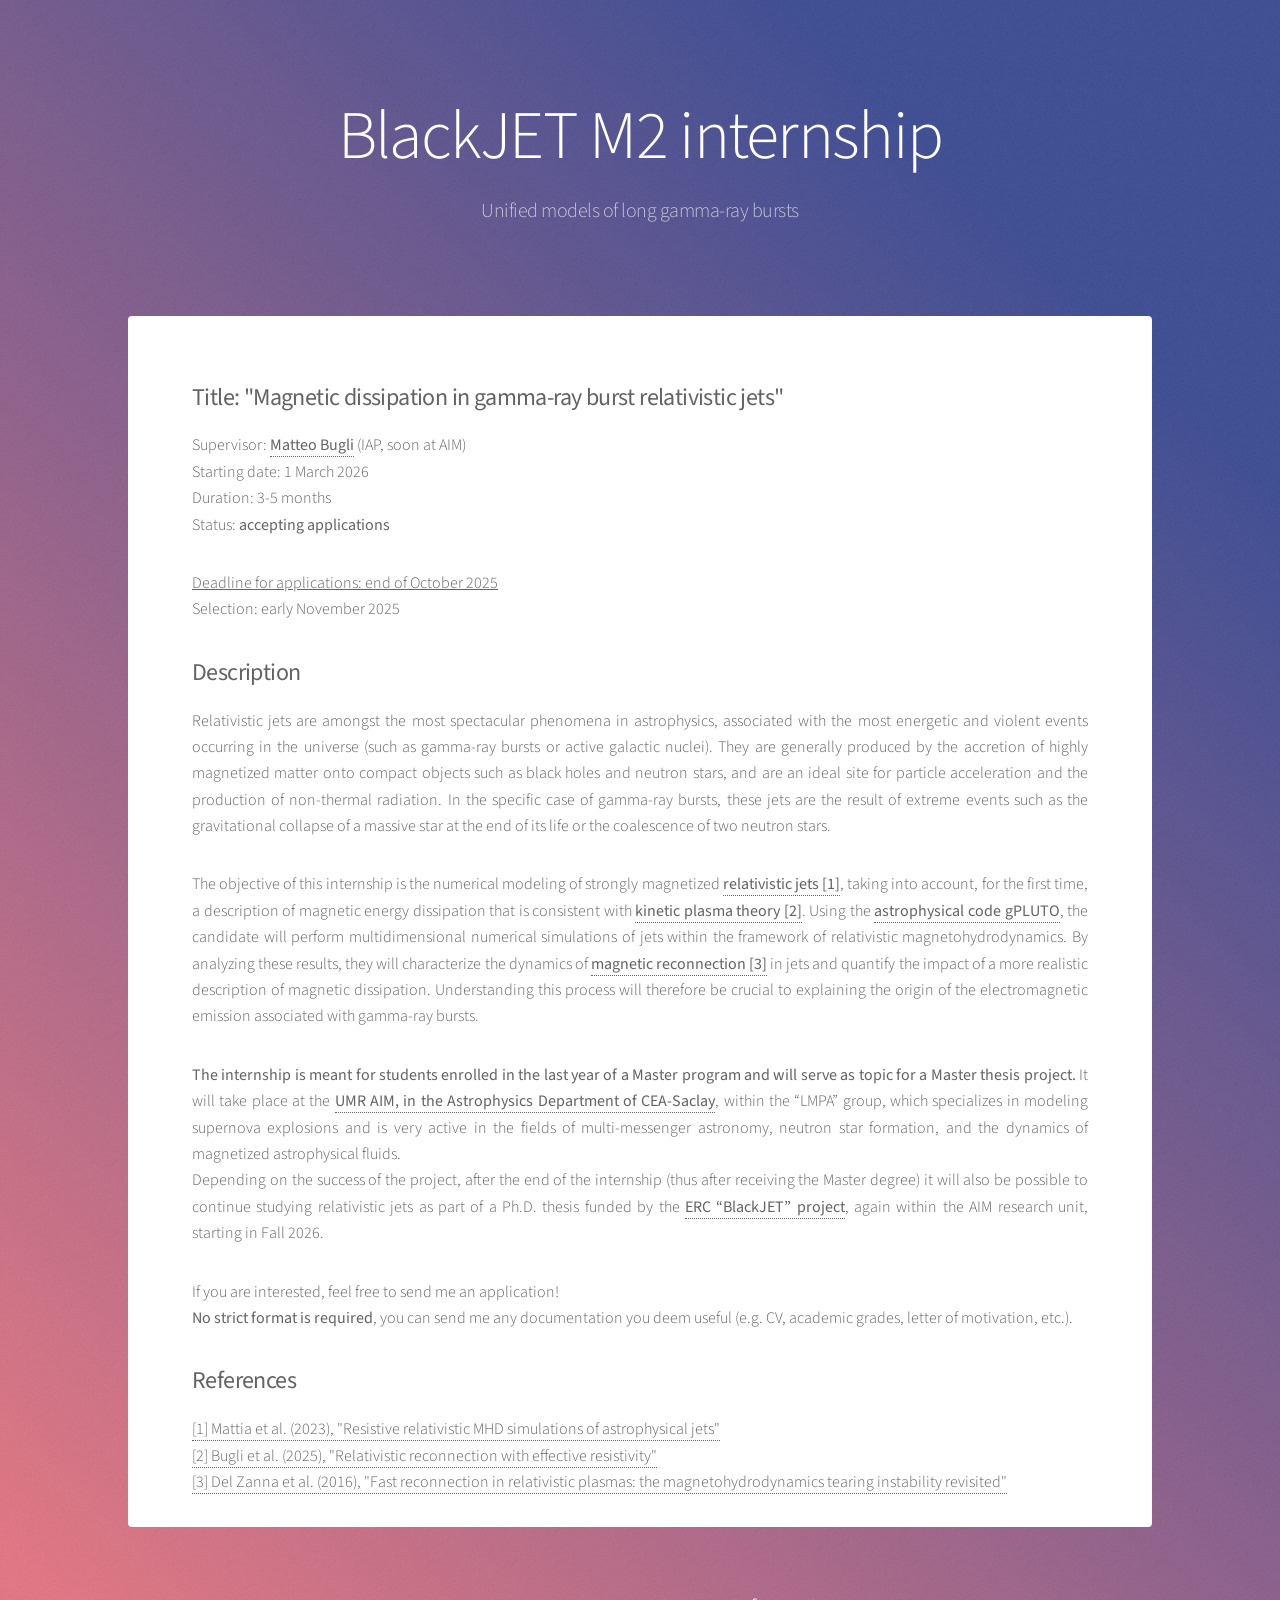
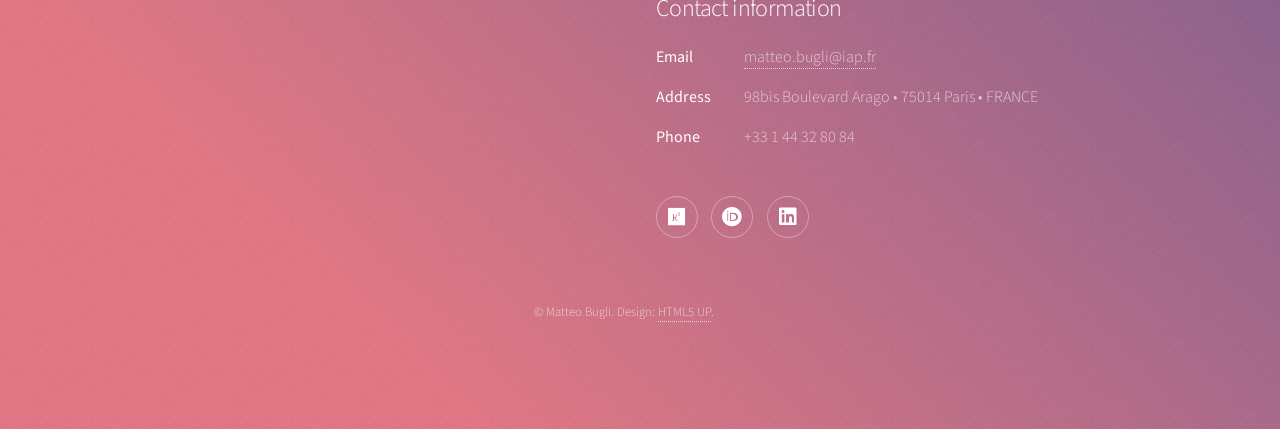
==== commit ceed4ddd: "Added PhD starting date" ====
--- a/master-m2.html
+++ b/master-m2.html
@@ -49,7 +49,7 @@
  
                                 <p align="justify"> <b>The internship is meant for students enrolled in the last year of a Master program and will serve as topic for a Master thesis project.</b>
                                 It will take place at the <a href="https://irfu.cea.fr/en/dap/"><b>UMR AIM, in the Astrophysics Department of CEA-Saclay</b></a>, within the “LMPA” group, which specializes in modeling supernova explosions and is very active in the fields of multi-messenger astronomy, neutron star formation, and the dynamics of magnetized astrophysical fluids.<br>
-                                Depending on the success of the project, after the end of the internship (thus after receiving the Master degree) it will also be possible to continue studying relativistic jets as part of a Ph.D. thesis funded by the <a href="https://irfu.cea.fr/en/Phocea/Vie_des_labos/Ast/ast.php?id_ast=5415"><b>ERC “BlackJET” project</b></a>, again within the AIM research unit.</p>
+                                Depending on the success of the project, after the end of the internship (thus after receiving the Master degree) it will also be possible to continue studying relativistic jets as part of a Ph.D. thesis funded by the <a href="https://irfu.cea.fr/en/Phocea/Vie_des_labos/Ast/ast.php?id_ast=5415"><b>ERC “BlackJET” project</b></a>, again within the AIM research unit, starting in Fall 2026.</p>
 
                                 <p align="justify">
                                 If you are interested, feel free to send me an application!<br>
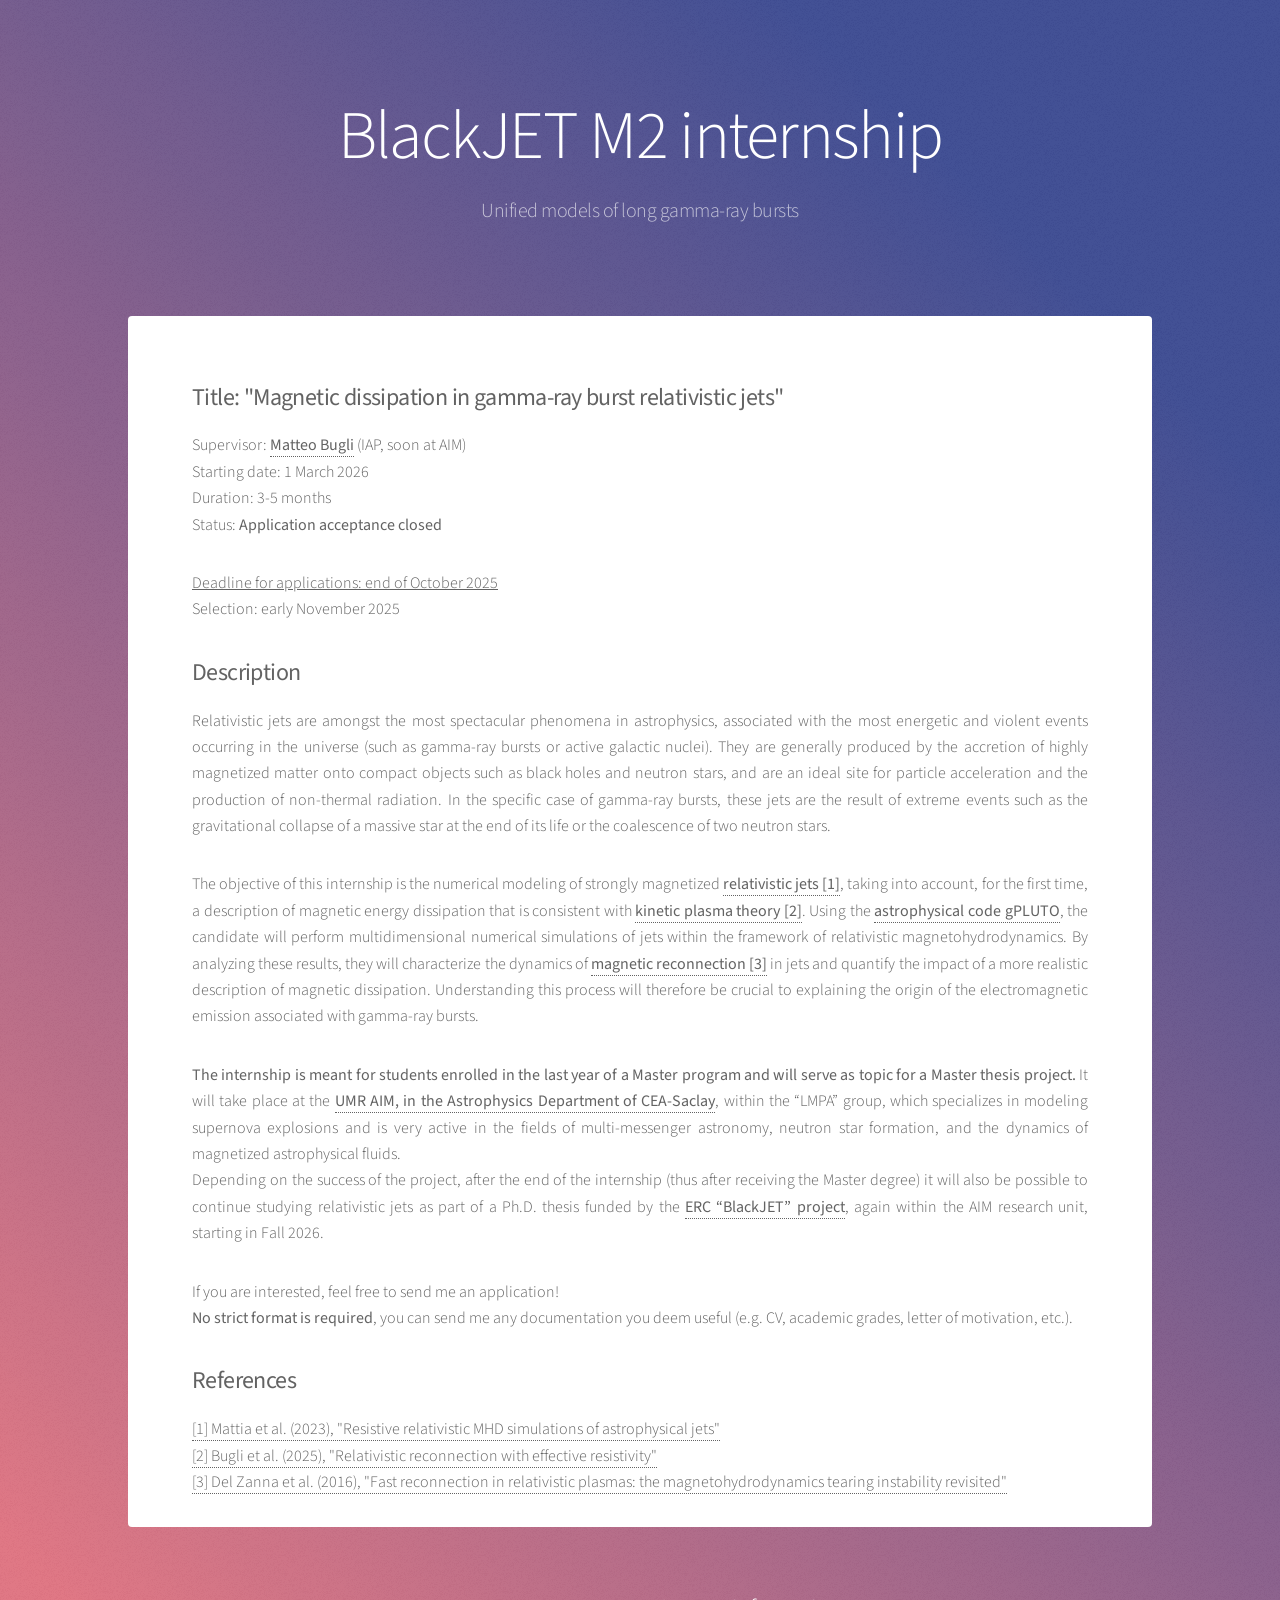
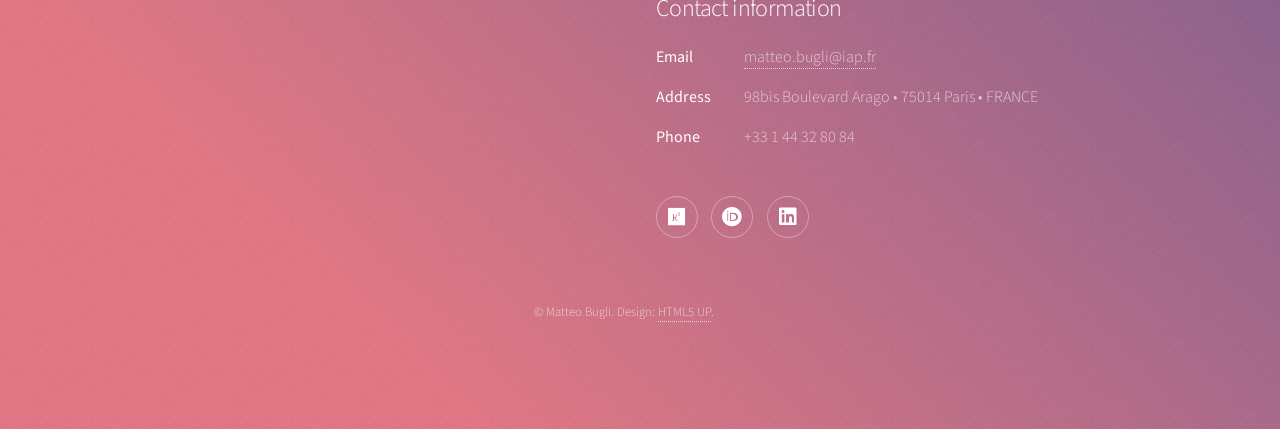
==== commit 315e4620: "Updated status M2 selection" ====
--- a/master-m2.html
+++ b/master-m2.html
@@ -34,7 +34,7 @@
                                 <p>Supervisor: <a href="https://matteobugli.github.io"><b>Matteo Bugli</b></a> (IAP, soon at AIM)<br>
                                 Starting date: 1 March 2026<br>
                                 Duration: 3-5 months<br>
-                                Status: <b>accepting applications</b></p>
+                                Status: <b>Application acceptance closed</b></p>
 
                                 <p><u>Deadline for applications: end of October 2025</u> <br>
                                 Selection: early November 2025</p>
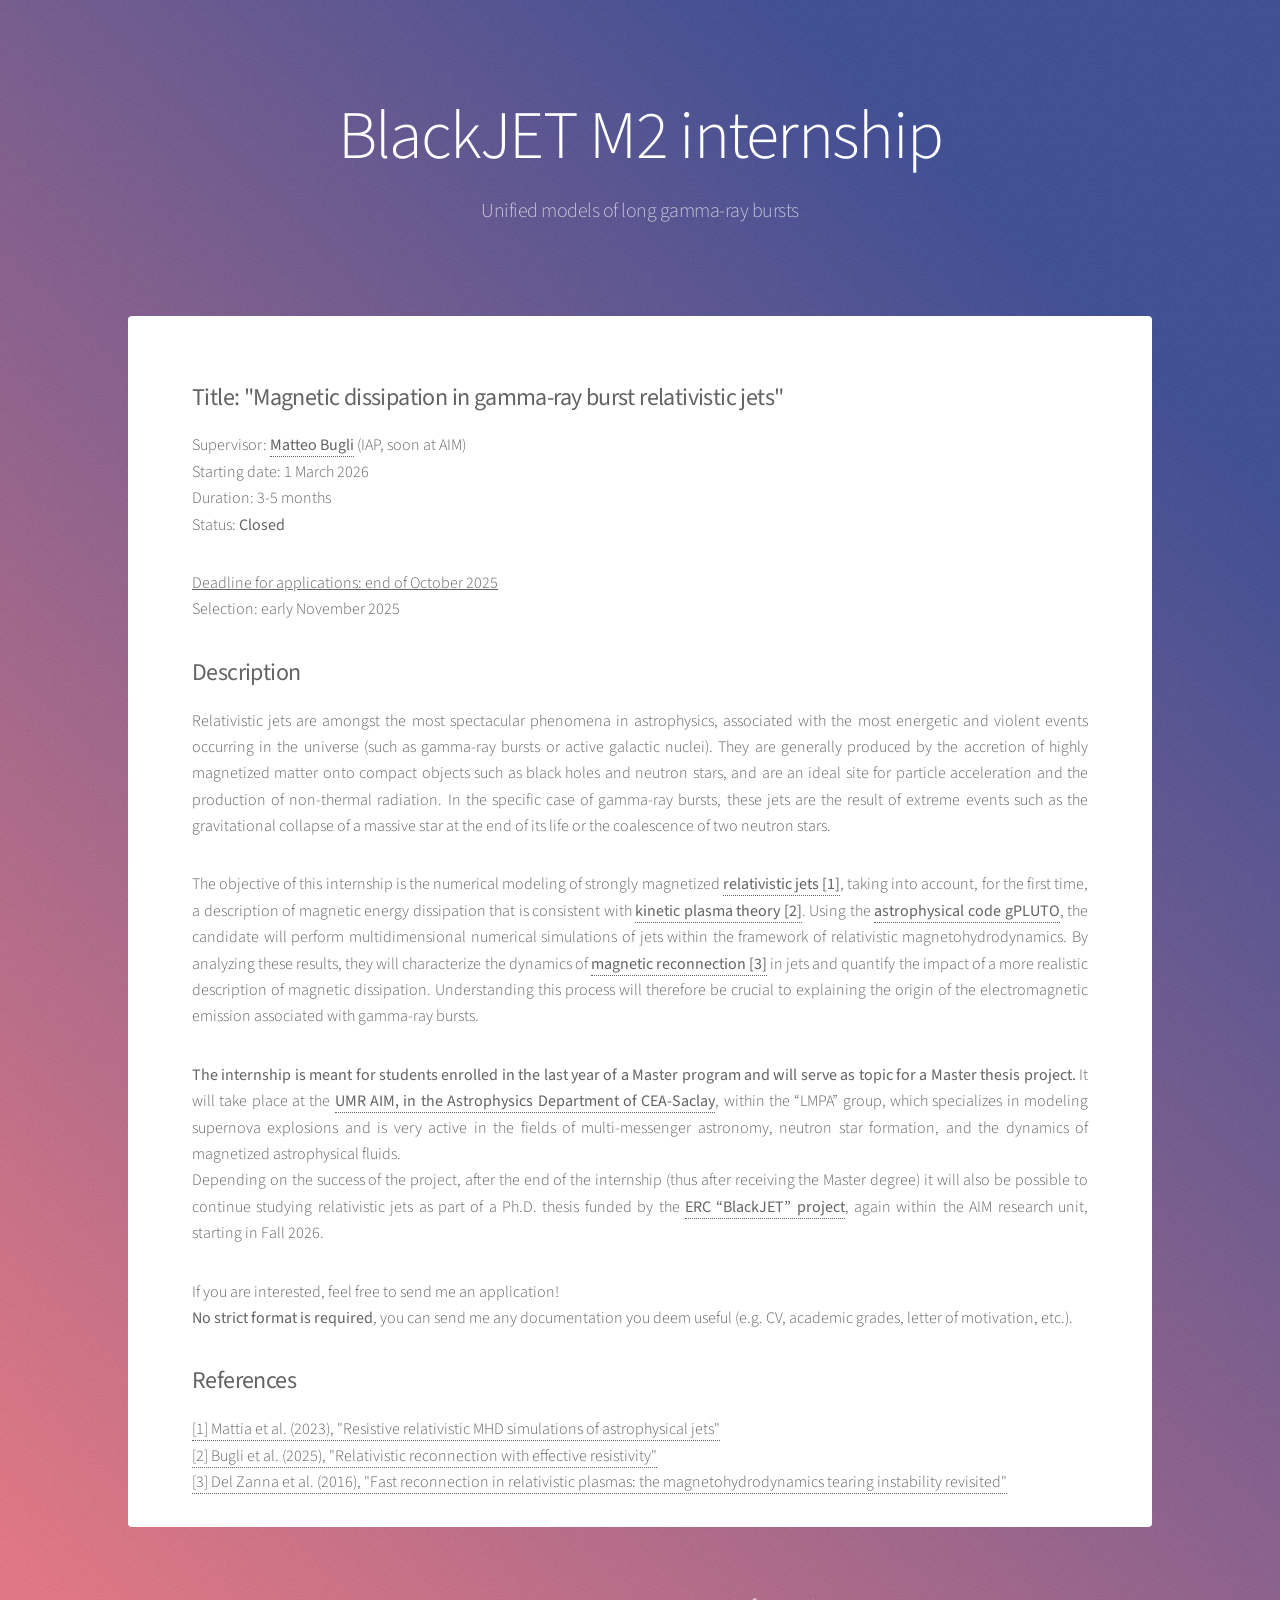
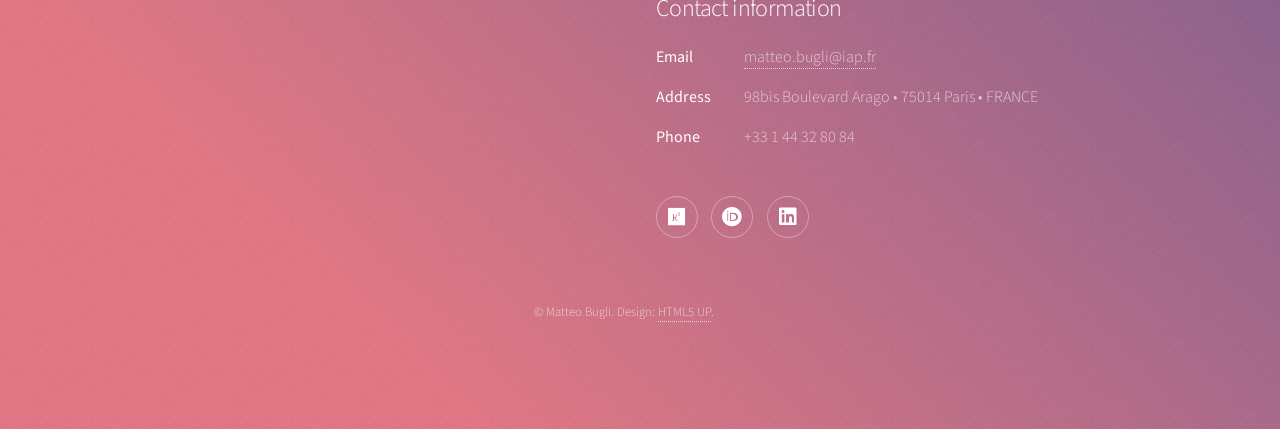
==== commit 607e77c2: "Added Maxence recruitment" ====
--- a/master-m2.html
+++ b/master-m2.html
@@ -34,7 +34,7 @@
                                 <p>Supervisor: <a href="https://matteobugli.github.io"><b>Matteo Bugli</b></a> (IAP, soon at AIM)<br>
                                 Starting date: 1 March 2026<br>
                                 Duration: 3-5 months<br>
-                                Status: <b>Application acceptance closed</b></p>
+                                Status: <b>Closed</b></p>
 
                                 <p><u>Deadline for applications: end of October 2025</u> <br>
                                 Selection: early November 2025</p>
